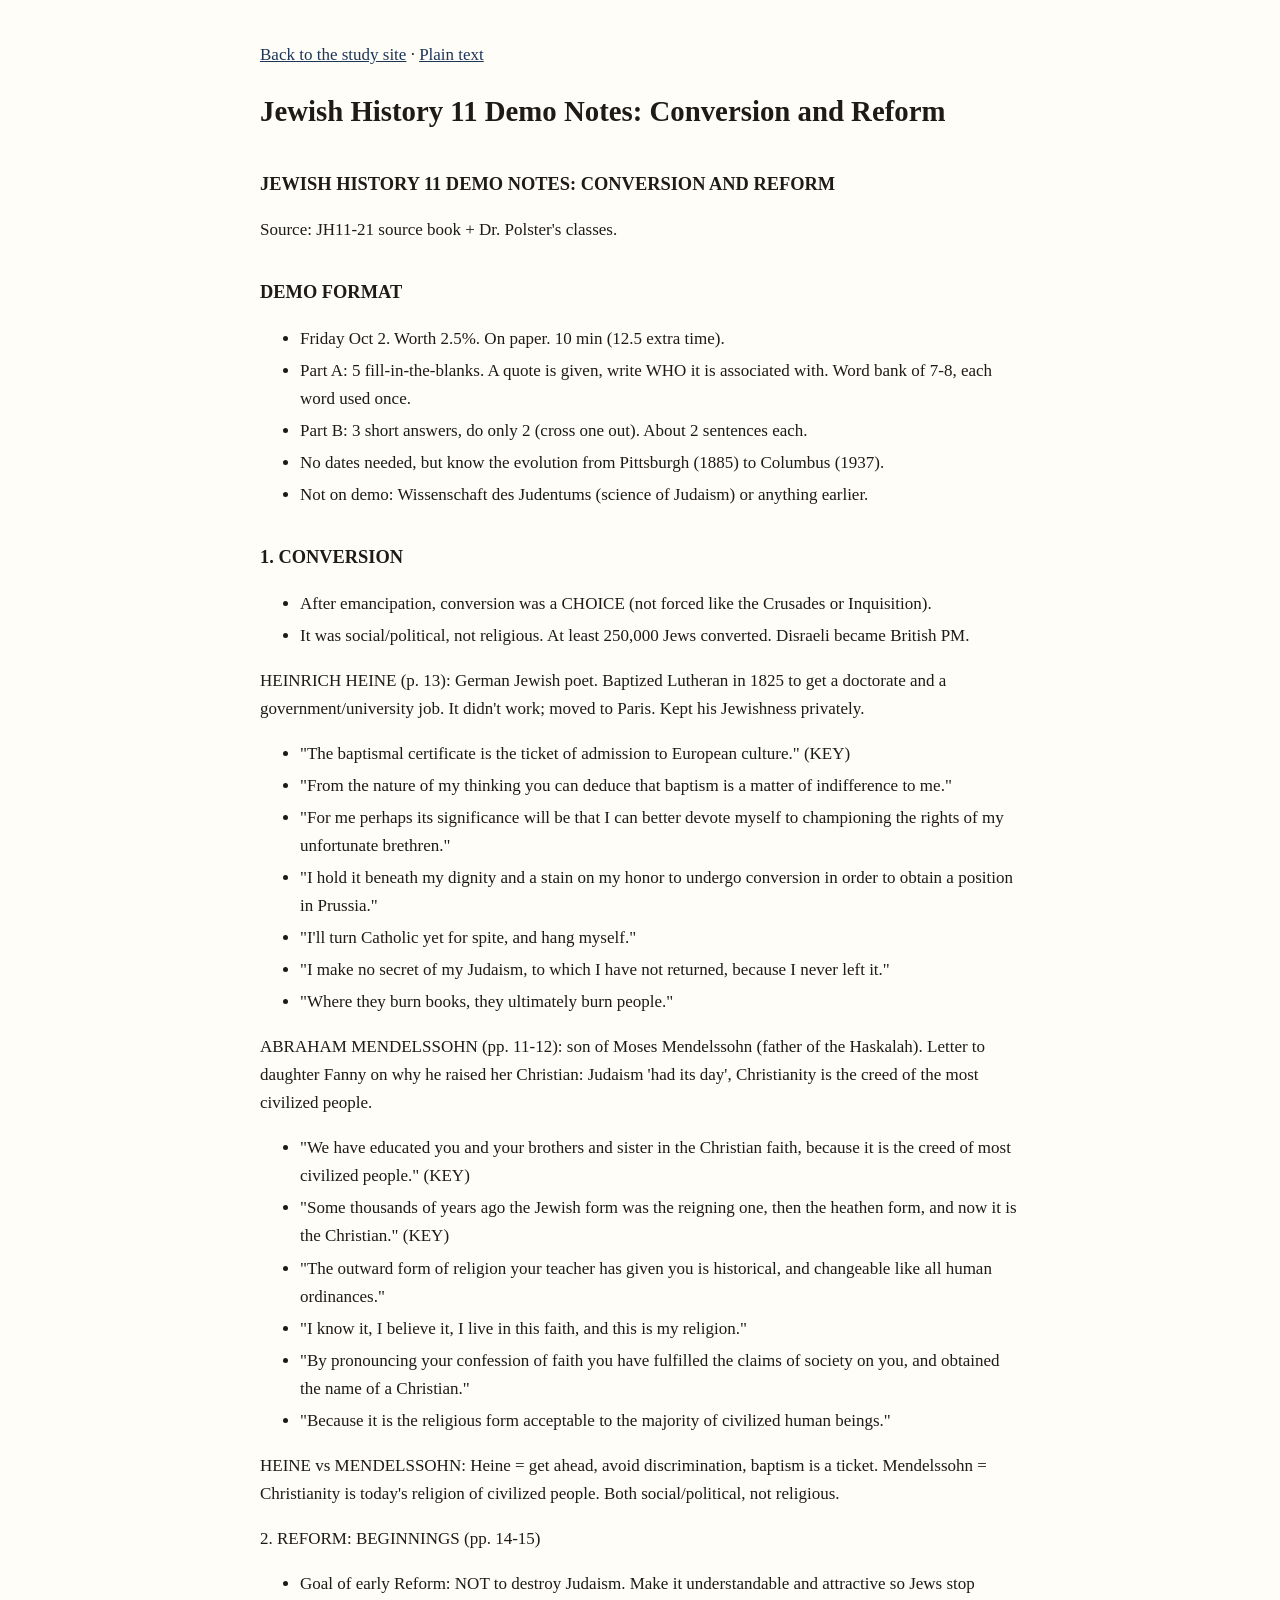
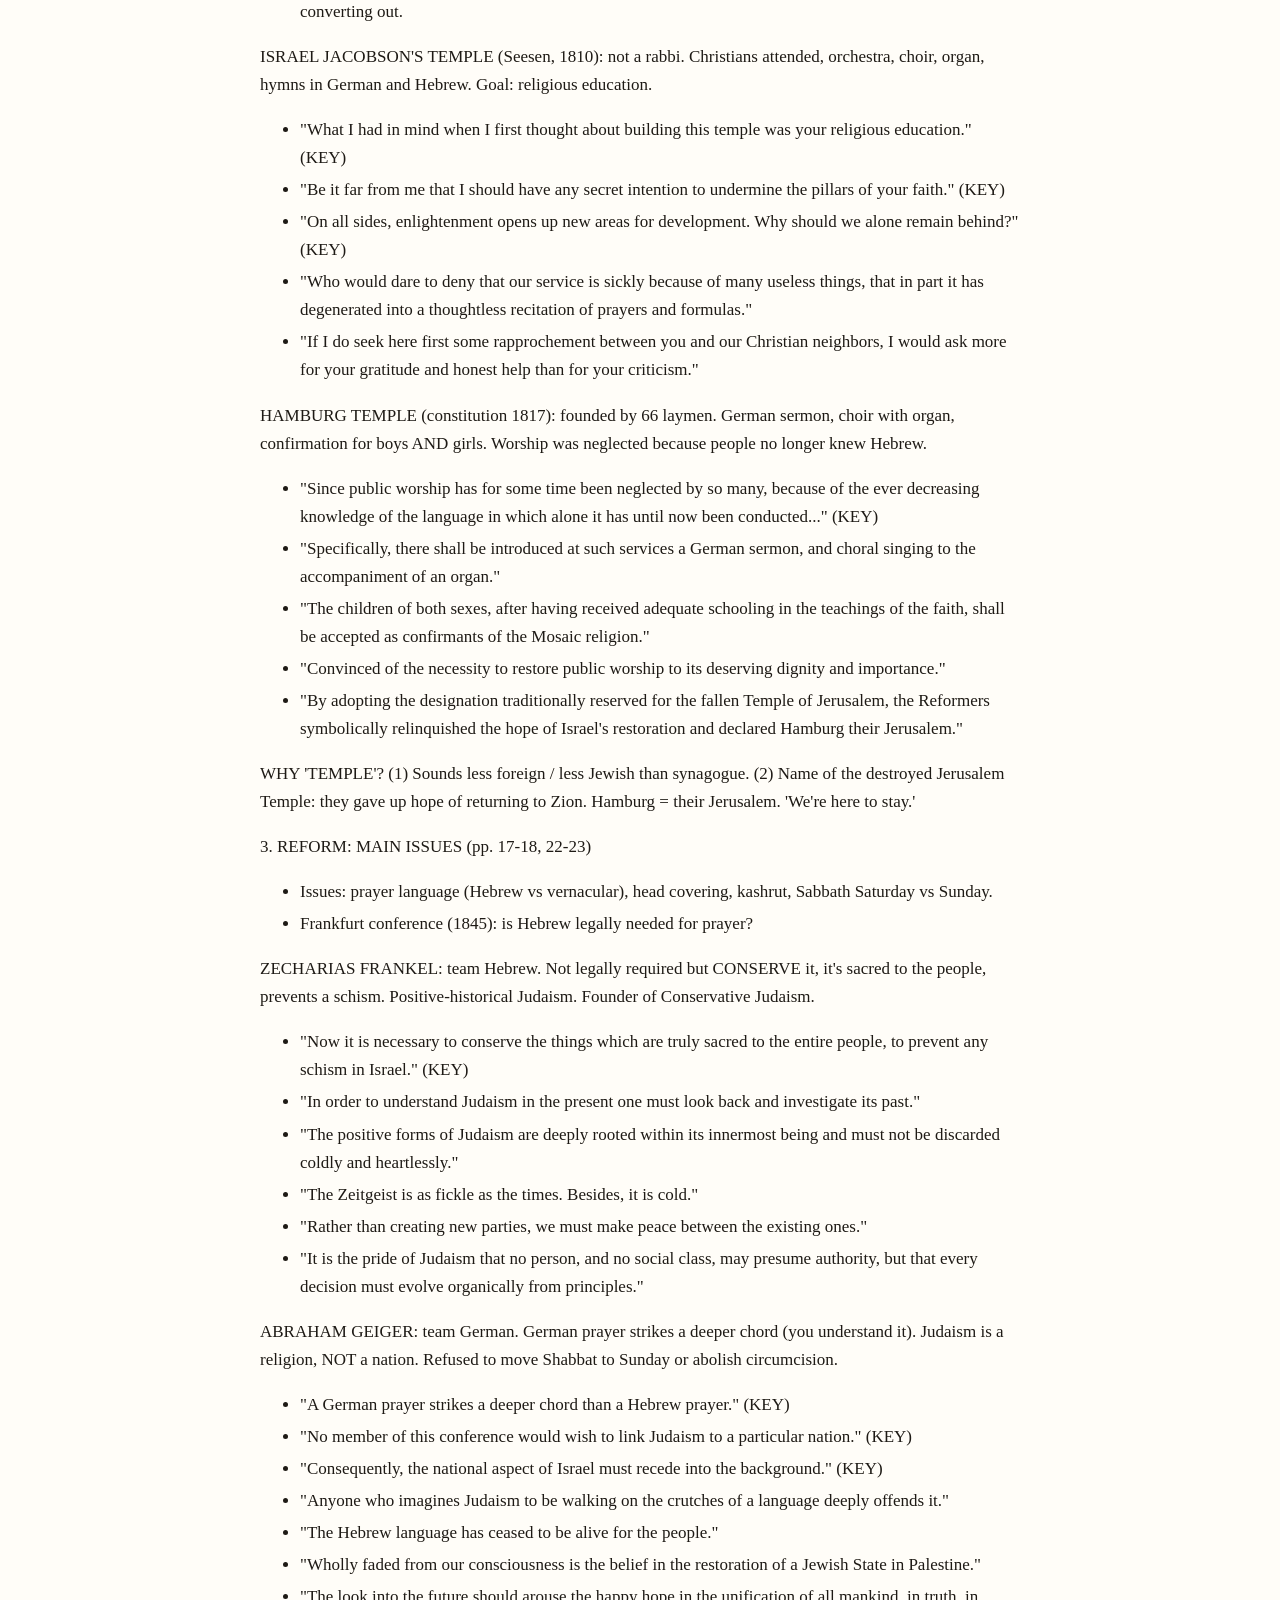
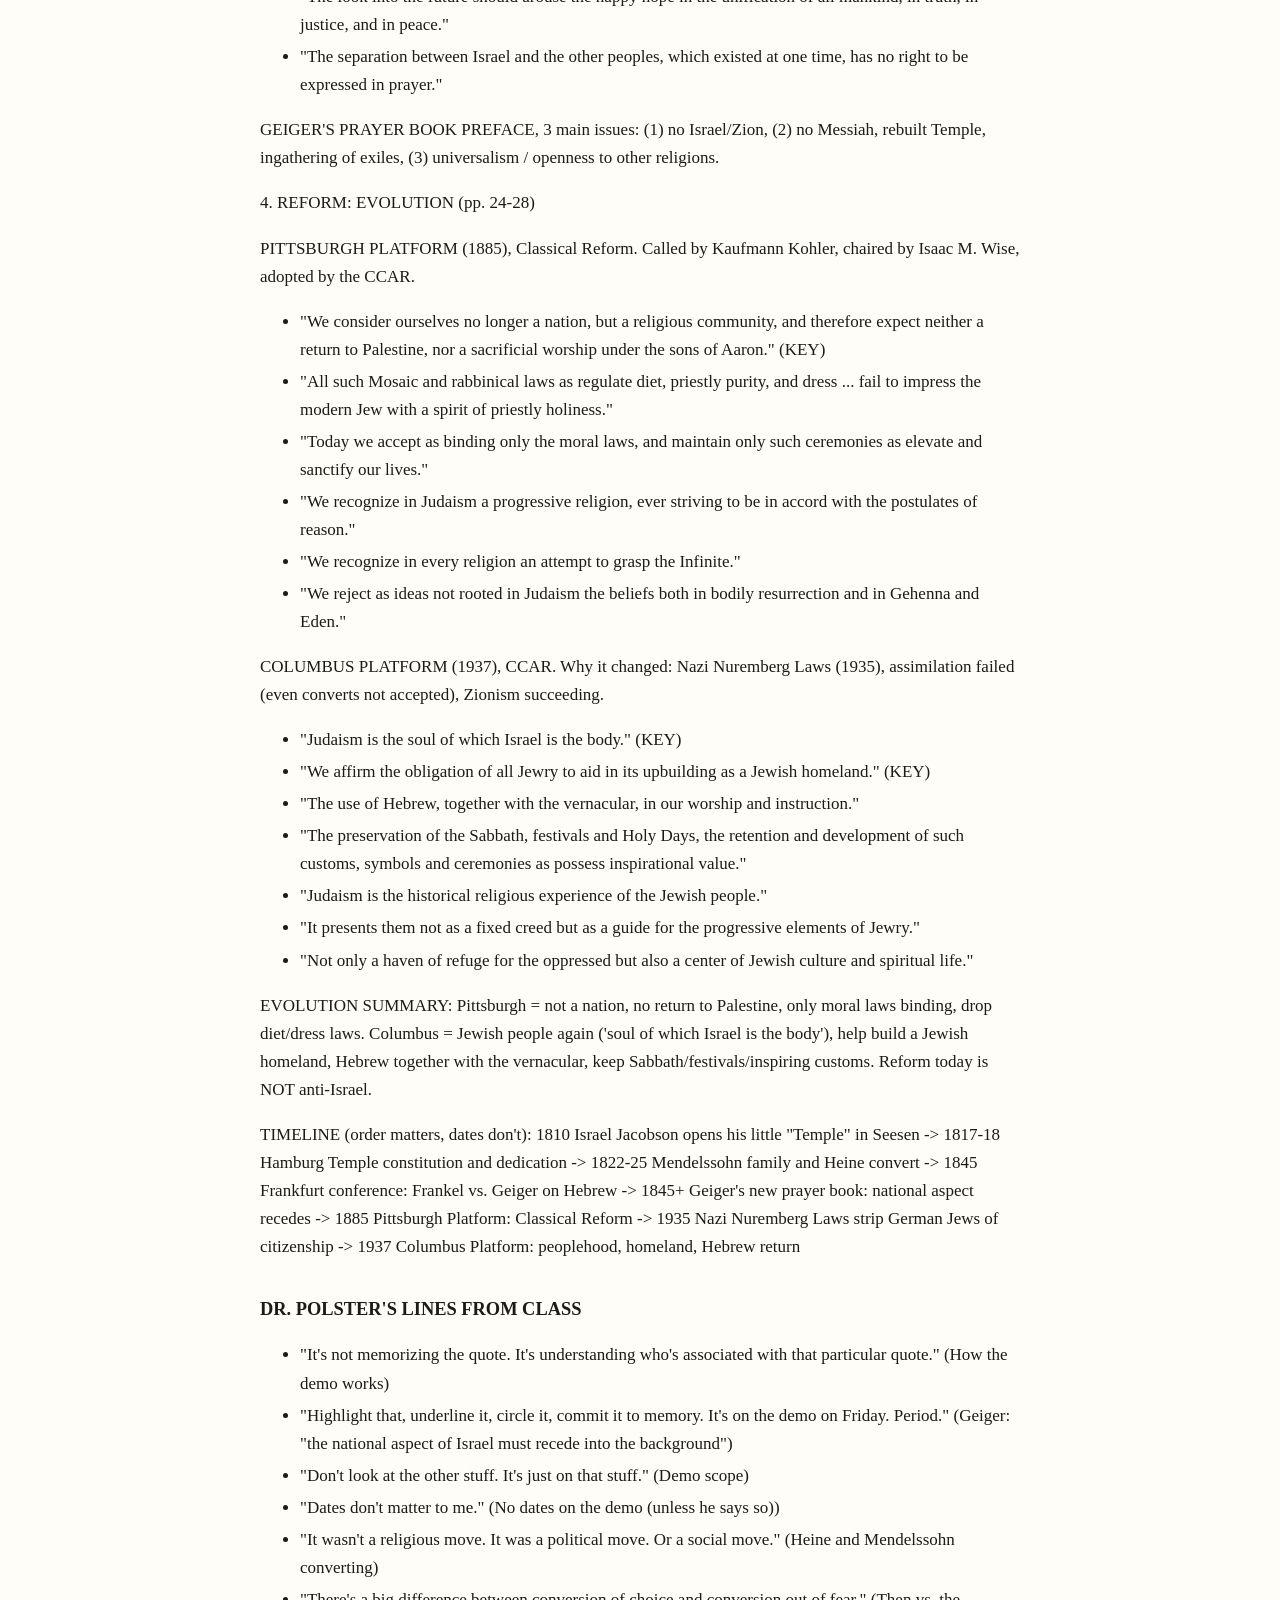
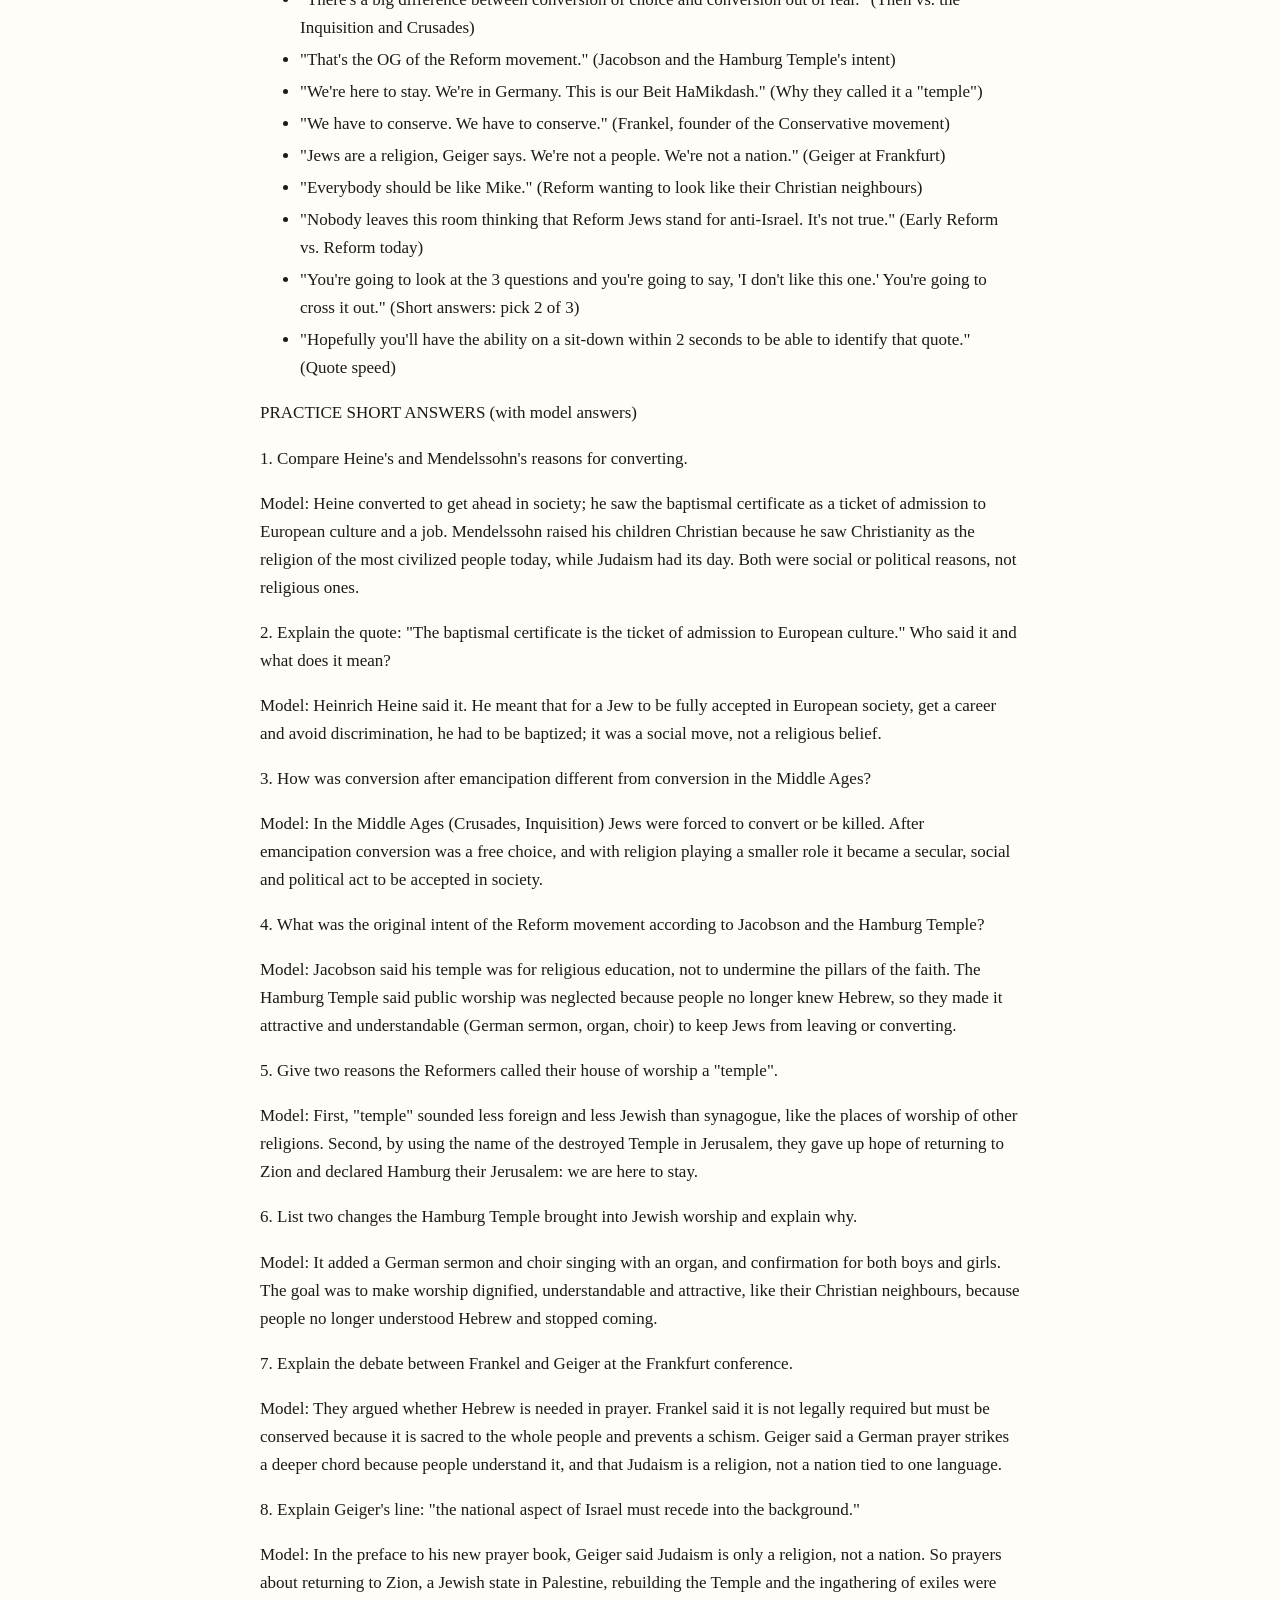
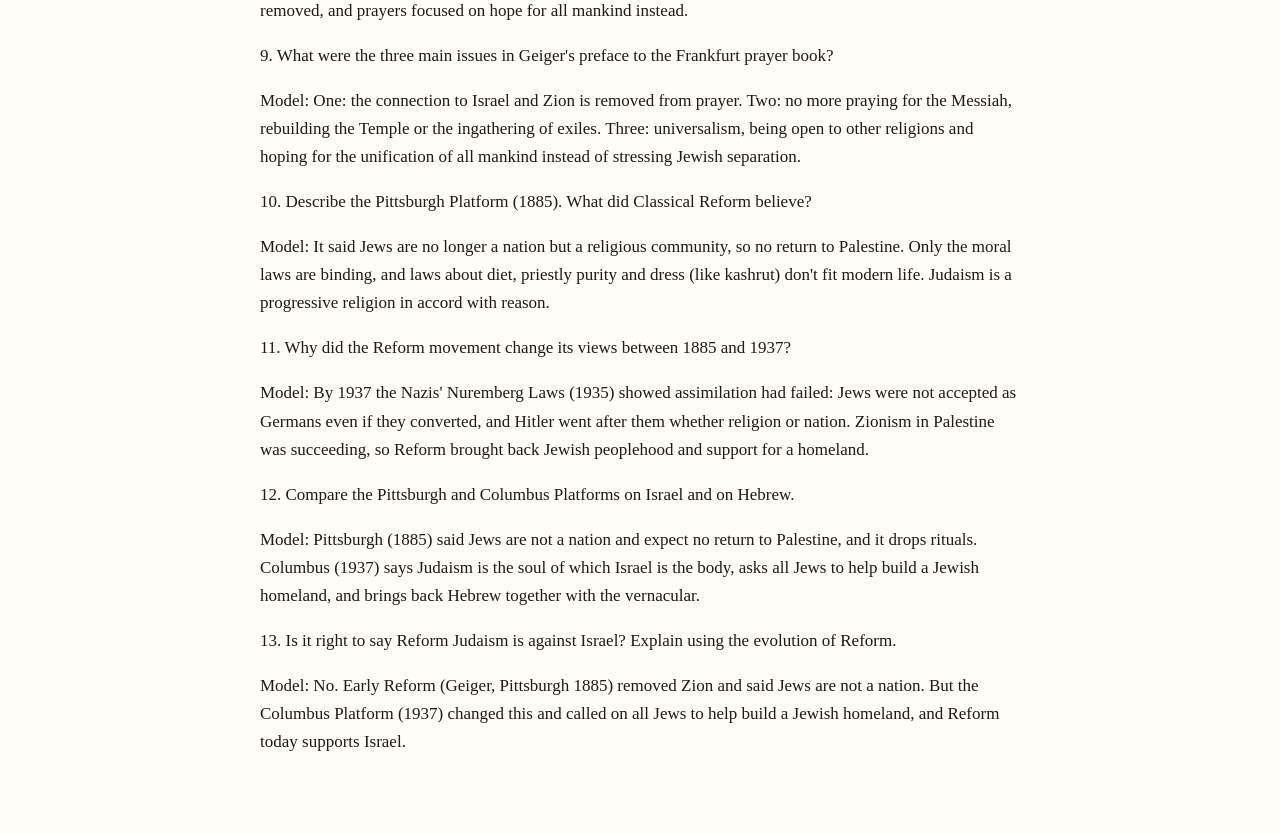
==== notes.html @ 07c0e03b "Crawlable notes: llms.txt, llms-full.txt, notes.html, sitemap, JSON-LD" ====
<!doctype html>
<html lang="en"><head><meta charset="utf-8"><meta name="viewport" content="width=device-width, initial-scale=1">
<title>Jewish History 11 Demo Notes: Conversion and Reform</title>
<meta name="description" content="Complete notes for the Grade 11 Jewish History demo: Heine, Mendelssohn, Jacobson, Hamburg Temple, Frankel, Geiger, Pittsburgh Platform (1885), Columbus Platform (1937).">
<link rel="canonical" href="https://jumpsy.github.io/jh-demo-study/notes.html">
<script type="application/ld+json">{"@context":"https://schema.org","@type":"LearningResource","name":"Jewish History 11 Demo Notes: Conversion and Reform","description":"Complete notes for the Grade 11 Jewish History demo: Heine, Mendelssohn, Jacobson, Hamburg Temple, Frankel, Geiger, Pittsburgh Platform (1885), Columbus Platform (1937).","educationalLevel":"Grade 11","inLanguage":"en","url":"https://jumpsy.github.io/jh-demo-study/notes.html","about":[{"@type":"Thing","name":"Heinrich Heine"},{"@type":"Thing","name":"Abraham Mendelssohn"},{"@type":"Thing","name":"Israel Jacobson"},{"@type":"Thing","name":"Hamburg Temple"},{"@type":"Thing","name":"Zecharias Frankel"},{"@type":"Thing","name":"Abraham Geiger"},{"@type":"Thing","name":"Pittsburgh Platform"},{"@type":"Thing","name":"Columbus Platform"},{"@type":"Thing","name":"Reform Judaism"},{"@type":"Thing","name":"Jewish conversion after emancipation"}]}</script>
<style>body{max-width:760px;margin:0 auto;padding:24px 16px 60px;font:17px/1.65 Georgia,serif;color:#1e1a15;background:#fffdf8}h1{font-size:1.8rem}h2{font-size:1.15rem;margin-top:1.8em}li{margin-bottom:4px}a{color:#1d3557}</style>
</head><body>
<p><a href="https://jumpsy.github.io/jh-demo-study/">Back to the study site</a> · <a href="https://jumpsy.github.io/jh-demo-study/llms-full.txt">Plain text</a></p>
<h1>Jewish History 11 Demo Notes: Conversion and Reform</h1>
<main>
<h2>JEWISH HISTORY 11 DEMO NOTES: CONVERSION AND REFORM</h2>
<p>Source: JH11-21 source book + Dr. Polster's classes.</p>

<h2>DEMO FORMAT</h2>
<ul>
<li>Friday Oct 2. Worth 2.5%. On paper. 10 min (12.5 extra time).</li>
<li>Part A: 5 fill-in-the-blanks. A quote is given, write WHO it is associated with. Word bank of 7-8, each word used once.</li>
<li>Part B: 3 short answers, do only 2 (cross one out). About 2 sentences each.</li>
<li>No dates needed, but know the evolution from Pittsburgh (1885) to Columbus (1937).</li>
<li>Not on demo: Wissenschaft des Judentums (science of Judaism) or anything earlier.</li>
</ul>

<h2>1. CONVERSION</h2>
<ul>
<li>After emancipation, conversion was a CHOICE (not forced like the Crusades or Inquisition).</li>
<li>It was social/political, not religious. At least 250,000 Jews converted. Disraeli became British PM.</li>
</ul>

<p>HEINRICH HEINE (p. 13): German Jewish poet. Baptized Lutheran in 1825 to get a doctorate and a government/university job. It didn't work; moved to Paris. Kept his Jewishness privately.</p>
<ul>
<li>"The baptismal certificate is the ticket of admission to European culture." (KEY)</li>
<li>"From the nature of my thinking you can deduce that baptism is a matter of indifference to me."</li>
<li>"For me perhaps its significance will be that I can better devote myself to championing the rights of my unfortunate brethren."</li>
<li>"I hold it beneath my dignity and a stain on my honor to undergo conversion in order to obtain a position in Prussia."</li>
<li>"I'll turn Catholic yet for spite, and hang myself."</li>
<li>"I make no secret of my Judaism, to which I have not returned, because I never left it."</li>
<li>"Where they burn books, they ultimately burn people."</li>
</ul>

<p>ABRAHAM MENDELSSOHN (pp. 11-12): son of Moses Mendelssohn (father of the Haskalah). Letter to daughter Fanny on why he raised her Christian: Judaism 'had its day', Christianity is the creed of the most civilized people.</p>
<ul>
<li>"We have educated you and your brothers and sister in the Christian faith, because it is the creed of most civilized people." (KEY)</li>
<li>"Some thousands of years ago the Jewish form was the reigning one, then the heathen form, and now it is the Christian." (KEY)</li>
<li>"The outward form of religion your teacher has given you is historical, and changeable like all human ordinances."</li>
<li>"I know it, I believe it, I live in this faith, and this is my religion."</li>
<li>"By pronouncing your confession of faith you have fulfilled the claims of society on you, and obtained the name of a Christian."</li>
<li>"Because it is the religious form acceptable to the majority of civilized human beings."</li>
</ul>

<p>HEINE vs MENDELSSOHN: Heine = get ahead, avoid discrimination, baptism is a ticket. Mendelssohn = Christianity is today's religion of civilized people. Both social/political, not religious.</p>

<p>2. REFORM: BEGINNINGS (pp. 14-15)</p>
<ul>
<li>Goal of early Reform: NOT to destroy Judaism. Make it understandable and attractive so Jews stop converting out.</li>
</ul>
<p>ISRAEL JACOBSON'S TEMPLE (Seesen, 1810): not a rabbi. Christians attended, orchestra, choir, organ, hymns in German and Hebrew. Goal: religious education.</p>
<ul>
<li>"What I had in mind when I first thought about building this temple was your religious education." (KEY)</li>
<li>"Be it far from me that I should have any secret intention to undermine the pillars of your faith." (KEY)</li>
<li>"On all sides, enlightenment opens up new areas for development. Why should we alone remain behind?" (KEY)</li>
<li>"Who would dare to deny that our service is sickly because of many useless things, that in part it has degenerated into a thoughtless recitation of prayers and formulas."</li>
<li>"If I do seek here first some rapprochement between you and our Christian neighbors, I would ask more for your gratitude and honest help than for your criticism."</li>
</ul>
<p>HAMBURG TEMPLE (constitution 1817): founded by 66 laymen. German sermon, choir with organ, confirmation for boys AND girls. Worship was neglected because people no longer knew Hebrew.</p>
<ul>
<li>"Since public worship has for some time been neglected by so many, because of the ever decreasing knowledge of the language in which alone it has until now been conducted..." (KEY)</li>
<li>"Specifically, there shall be introduced at such services a German sermon, and choral singing to the accompaniment of an organ."</li>
<li>"The children of both sexes, after having received adequate schooling in the teachings of the faith, shall be accepted as confirmants of the Mosaic religion."</li>
<li>"Convinced of the necessity to restore public worship to its deserving dignity and importance."</li>
<li>"By adopting the designation traditionally reserved for the fallen Temple of Jerusalem, the Reformers symbolically relinquished the hope of Israel's restoration and declared Hamburg their Jerusalem."</li>
</ul>
<p>WHY 'TEMPLE'? (1) Sounds less foreign / less Jewish than synagogue. (2) Name of the destroyed Jerusalem Temple: they gave up hope of returning to Zion. Hamburg = their Jerusalem. 'We're here to stay.'</p>

<p>3. REFORM: MAIN ISSUES (pp. 17-18, 22-23)</p>
<ul>
<li>Issues: prayer language (Hebrew vs vernacular), head covering, kashrut, Sabbath Saturday vs Sunday.</li>
<li>Frankfurt conference (1845): is Hebrew legally needed for prayer?</li>
</ul>
<p>ZECHARIAS FRANKEL: team Hebrew. Not legally required but CONSERVE it, it's sacred to the people, prevents a schism. Positive-historical Judaism. Founder of Conservative Judaism.</p>
<ul>
<li>"Now it is necessary to conserve the things which are truly sacred to the entire people, to prevent any schism in Israel." (KEY)</li>
<li>"In order to understand Judaism in the present one must look back and investigate its past."</li>
<li>"The positive forms of Judaism are deeply rooted within its innermost being and must not be discarded coldly and heartlessly."</li>
<li>"The Zeitgeist is as fickle as the times. Besides, it is cold."</li>
<li>"Rather than creating new parties, we must make peace between the existing ones."</li>
<li>"It is the pride of Judaism that no person, and no social class, may presume authority, but that every decision must evolve organically from principles."</li>
</ul>
<p>ABRAHAM GEIGER: team German. German prayer strikes a deeper chord (you understand it). Judaism is a religion, NOT a nation. Refused to move Shabbat to Sunday or abolish circumcision.</p>
<ul>
<li>"A German prayer strikes a deeper chord than a Hebrew prayer." (KEY)</li>
<li>"No member of this conference would wish to link Judaism to a particular nation." (KEY)</li>
<li>"Consequently, the national aspect of Israel must recede into the background." (KEY)</li>
<li>"Anyone who imagines Judaism to be walking on the crutches of a language deeply offends it."</li>
<li>"The Hebrew language has ceased to be alive for the people."</li>
<li>"Wholly faded from our consciousness is the belief in the restoration of a Jewish State in Palestine."</li>
<li>"The look into the future should arouse the happy hope in the unification of all mankind, in truth, in justice, and in peace."</li>
<li>"The separation between Israel and the other peoples, which existed at one time, has no right to be expressed in prayer."</li>
</ul>
<p>GEIGER'S PRAYER BOOK PREFACE, 3 main issues: (1) no Israel/Zion, (2) no Messiah, rebuilt Temple, ingathering of exiles, (3) universalism / openness to other religions.</p>

<p>4. REFORM: EVOLUTION (pp. 24-28)</p>
<p>PITTSBURGH PLATFORM (1885), Classical Reform. Called by Kaufmann Kohler, chaired by Isaac M. Wise, adopted by the CCAR.</p>
<ul>
<li>"We consider ourselves no longer a nation, but a religious community, and therefore expect neither a return to Palestine, nor a sacrificial worship under the sons of Aaron." (KEY)</li>
<li>"All such Mosaic and rabbinical laws as regulate diet, priestly purity, and dress ... fail to impress the modern Jew with a spirit of priestly holiness."</li>
<li>"Today we accept as binding only the moral laws, and maintain only such ceremonies as elevate and sanctify our lives."</li>
<li>"We recognize in Judaism a progressive religion, ever striving to be in accord with the postulates of reason."</li>
<li>"We recognize in every religion an attempt to grasp the Infinite."</li>
<li>"We reject as ideas not rooted in Judaism the beliefs both in bodily resurrection and in Gehenna and Eden."</li>
</ul>
<p>COLUMBUS PLATFORM (1937), CCAR. Why it changed: Nazi Nuremberg Laws (1935), assimilation failed (even converts not accepted), Zionism succeeding.</p>
<ul>
<li>"Judaism is the soul of which Israel is the body." (KEY)</li>
<li>"We affirm the obligation of all Jewry to aid in its upbuilding as a Jewish homeland." (KEY)</li>
<li>"The use of Hebrew, together with the vernacular, in our worship and instruction."</li>
<li>"The preservation of the Sabbath, festivals and Holy Days, the retention and development of such customs, symbols and ceremonies as possess inspirational value."</li>
<li>"Judaism is the historical religious experience of the Jewish people."</li>
<li>"It presents them not as a fixed creed but as a guide for the progressive elements of Jewry."</li>
<li>"Not only a haven of refuge for the oppressed but also a center of Jewish culture and spiritual life."</li>
</ul>
<p>EVOLUTION SUMMARY: Pittsburgh = not a nation, no return to Palestine, only moral laws binding, drop diet/dress laws. Columbus = Jewish people again ('soul of which Israel is the body'), help build a Jewish homeland, Hebrew together with the vernacular, keep Sabbath/festivals/inspiring customs. Reform today is NOT anti-Israel.</p>

<p>TIMELINE (order matters, dates don't): 1810 Israel Jacobson opens his little "Temple" in Seesen -&gt; 1817-18 Hamburg Temple constitution and dedication -&gt; 1822-25 Mendelssohn family and Heine convert -&gt; 1845 Frankfurt conference: Frankel vs. Geiger on Hebrew -&gt; 1845+ Geiger's new prayer book: national aspect recedes -&gt; 1885 Pittsburgh Platform: Classical Reform -&gt; 1935 Nazi Nuremberg Laws strip German Jews of citizenship -&gt; 1937 Columbus Platform: peoplehood, homeland, Hebrew return</p>

<h2>DR. POLSTER'S LINES FROM CLASS</h2>
<ul>
<li>"It's not memorizing the quote. It's understanding who's associated with that particular quote." (How the demo works)</li>
<li>"Highlight that, underline it, circle it, commit it to memory. It's on the demo on Friday. Period." (Geiger: "the national aspect of Israel must recede into the background")</li>
<li>"Don't look at the other stuff. It's just on that stuff." (Demo scope)</li>
<li>"Dates don't matter to me." (No dates on the demo (unless he says so))</li>
<li>"It wasn't a religious move. It was a political move. Or a social move." (Heine and Mendelssohn converting)</li>
<li>"There's a big difference between conversion of choice and conversion out of fear." (Then vs. the Inquisition and Crusades)</li>
<li>"That's the OG of the Reform movement." (Jacobson and the Hamburg Temple's intent)</li>
<li>"We're here to stay. We're in Germany. This is our Beit HaMikdash." (Why they called it a "temple")</li>
<li>"We have to conserve. We have to conserve." (Frankel, founder of the Conservative movement)</li>
<li>"Jews are a religion, Geiger says. We're not a people. We're not a nation." (Geiger at Frankfurt)</li>
<li>"Everybody should be like Mike." (Reform wanting to look like their Christian neighbours)</li>
<li>"Nobody leaves this room thinking that Reform Jews stand for anti-Israel. It's not true." (Early Reform vs. Reform today)</li>
<li>"You're going to look at the 3 questions and you're going to say, 'I don't like this one.' You're going to cross it out." (Short answers: pick 2 of 3)</li>
<li>"Hopefully you'll have the ability on a sit-down within 2 seconds to be able to identify that quote." (Quote speed)</li>
</ul>

<p>PRACTICE SHORT ANSWERS (with model answers)</p>
<p>1. Compare Heine's and Mendelssohn's reasons for converting.</p>
<p>   Model: Heine converted to get ahead in society; he saw the baptismal certificate as a ticket of admission to European culture and a job. Mendelssohn raised his children Christian because he saw Christianity as the religion of the most civilized people today, while Judaism had its day. Both were social or political reasons, not religious ones.</p>
<p>2. Explain the quote: "The baptismal certificate is the ticket of admission to European culture." Who said it and what does it mean?</p>
<p>   Model: Heinrich Heine said it. He meant that for a Jew to be fully accepted in European society, get a career and avoid discrimination, he had to be baptized; it was a social move, not a religious belief.</p>
<p>3. How was conversion after emancipation different from conversion in the Middle Ages?</p>
<p>   Model: In the Middle Ages (Crusades, Inquisition) Jews were forced to convert or be killed. After emancipation conversion was a free choice, and with religion playing a smaller role it became a secular, social and political act to be accepted in society.</p>
<p>4. What was the original intent of the Reform movement according to Jacobson and the Hamburg Temple?</p>
<p>   Model: Jacobson said his temple was for religious education, not to undermine the pillars of the faith. The Hamburg Temple said public worship was neglected because people no longer knew Hebrew, so they made it attractive and understandable (German sermon, organ, choir) to keep Jews from leaving or converting.</p>
<p>5. Give two reasons the Reformers called their house of worship a "temple".</p>
<p>   Model: First, "temple" sounded less foreign and less Jewish than synagogue, like the places of worship of other religions. Second, by using the name of the destroyed Temple in Jerusalem, they gave up hope of returning to Zion and declared Hamburg their Jerusalem: we are here to stay.</p>
<p>6. List two changes the Hamburg Temple brought into Jewish worship and explain why.</p>
<p>   Model: It added a German sermon and choir singing with an organ, and confirmation for both boys and girls. The goal was to make worship dignified, understandable and attractive, like their Christian neighbours, because people no longer understood Hebrew and stopped coming.</p>
<p>7. Explain the debate between Frankel and Geiger at the Frankfurt conference.</p>
<p>   Model: They argued whether Hebrew is needed in prayer. Frankel said it is not legally required but must be conserved because it is sacred to the whole people and prevents a schism. Geiger said a German prayer strikes a deeper chord because people understand it, and that Judaism is a religion, not a nation tied to one language.</p>
<p>8. Explain Geiger's line: "the national aspect of Israel must recede into the background."</p>
<p>   Model: In the preface to his new prayer book, Geiger said Judaism is only a religion, not a nation. So prayers about returning to Zion, a Jewish state in Palestine, rebuilding the Temple and the ingathering of exiles were removed, and prayers focused on hope for all mankind instead.</p>
<p>9. What were the three main issues in Geiger's preface to the Frankfurt prayer book?</p>
<p>   Model: One: the connection to Israel and Zion is removed from prayer. Two: no more praying for the Messiah, rebuilding the Temple or the ingathering of exiles. Three: universalism, being open to other religions and hoping for the unification of all mankind instead of stressing Jewish separation.</p>
<p>10. Describe the Pittsburgh Platform (1885). What did Classical Reform believe?</p>
<p>   Model: It said Jews are no longer a nation but a religious community, so no return to Palestine. Only the moral laws are binding, and laws about diet, priestly purity and dress (like kashrut) don't fit modern life. Judaism is a progressive religion in accord with reason.</p>
<p>11. Why did the Reform movement change its views between 1885 and 1937?</p>
<p>   Model: By 1937 the Nazis' Nuremberg Laws (1935) showed assimilation had failed: Jews were not accepted as Germans even if they converted, and Hitler went after them whether religion or nation. Zionism in Palestine was succeeding, so Reform brought back Jewish peoplehood and support for a homeland.</p>
<p>12. Compare the Pittsburgh and Columbus Platforms on Israel and on Hebrew.</p>
<p>   Model: Pittsburgh (1885) said Jews are not a nation and expect no return to Palestine, and it drops rituals. Columbus (1937) says Judaism is the soul of which Israel is the body, asks all Jews to help build a Jewish homeland, and brings back Hebrew together with the vernacular.</p>
<p>13. Is it right to say Reform Judaism is against Israel? Explain using the evolution of Reform.</p>
<p>   Model: No. Early Reform (Geiger, Pittsburgh 1885) removed Zion and said Jews are not a nation. But the Columbus Platform (1937) changed this and called on all Jews to help build a Jewish homeland, and Reform today supports Israel.</p>
</main></body></html>
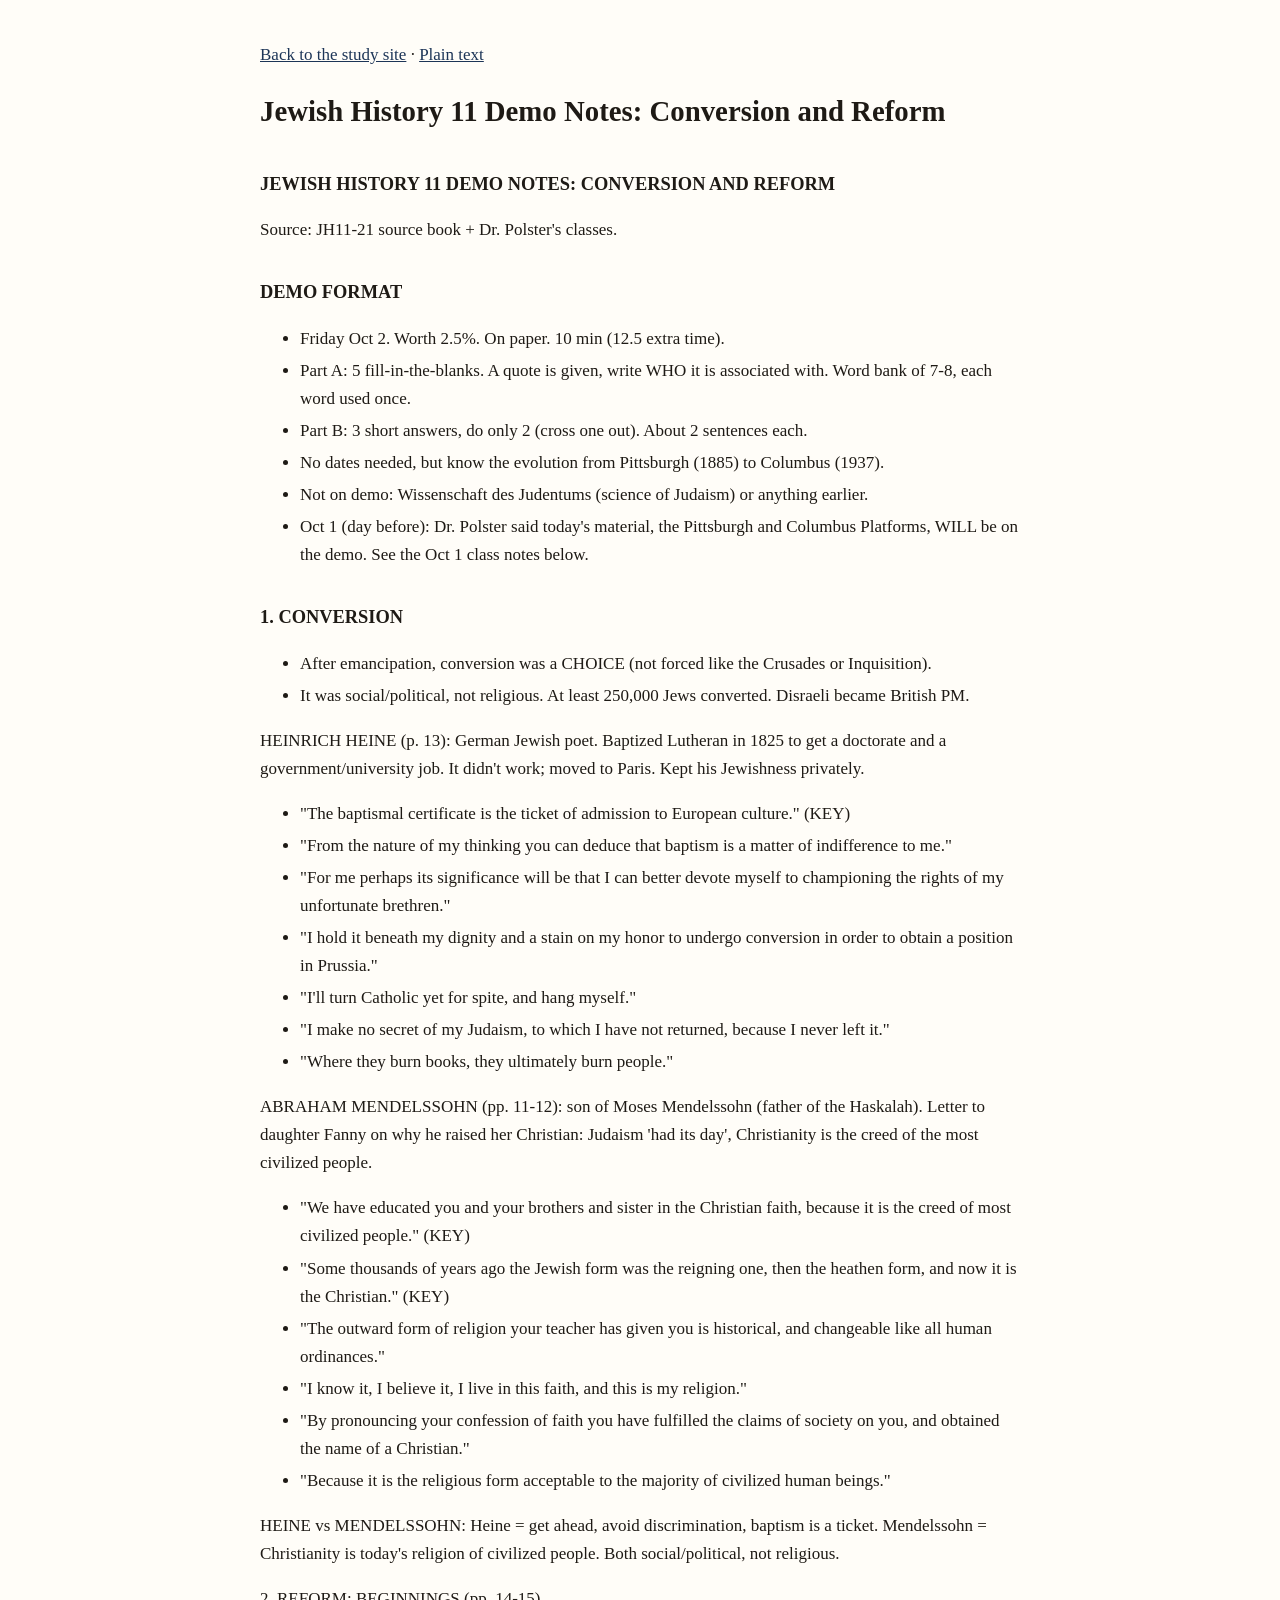
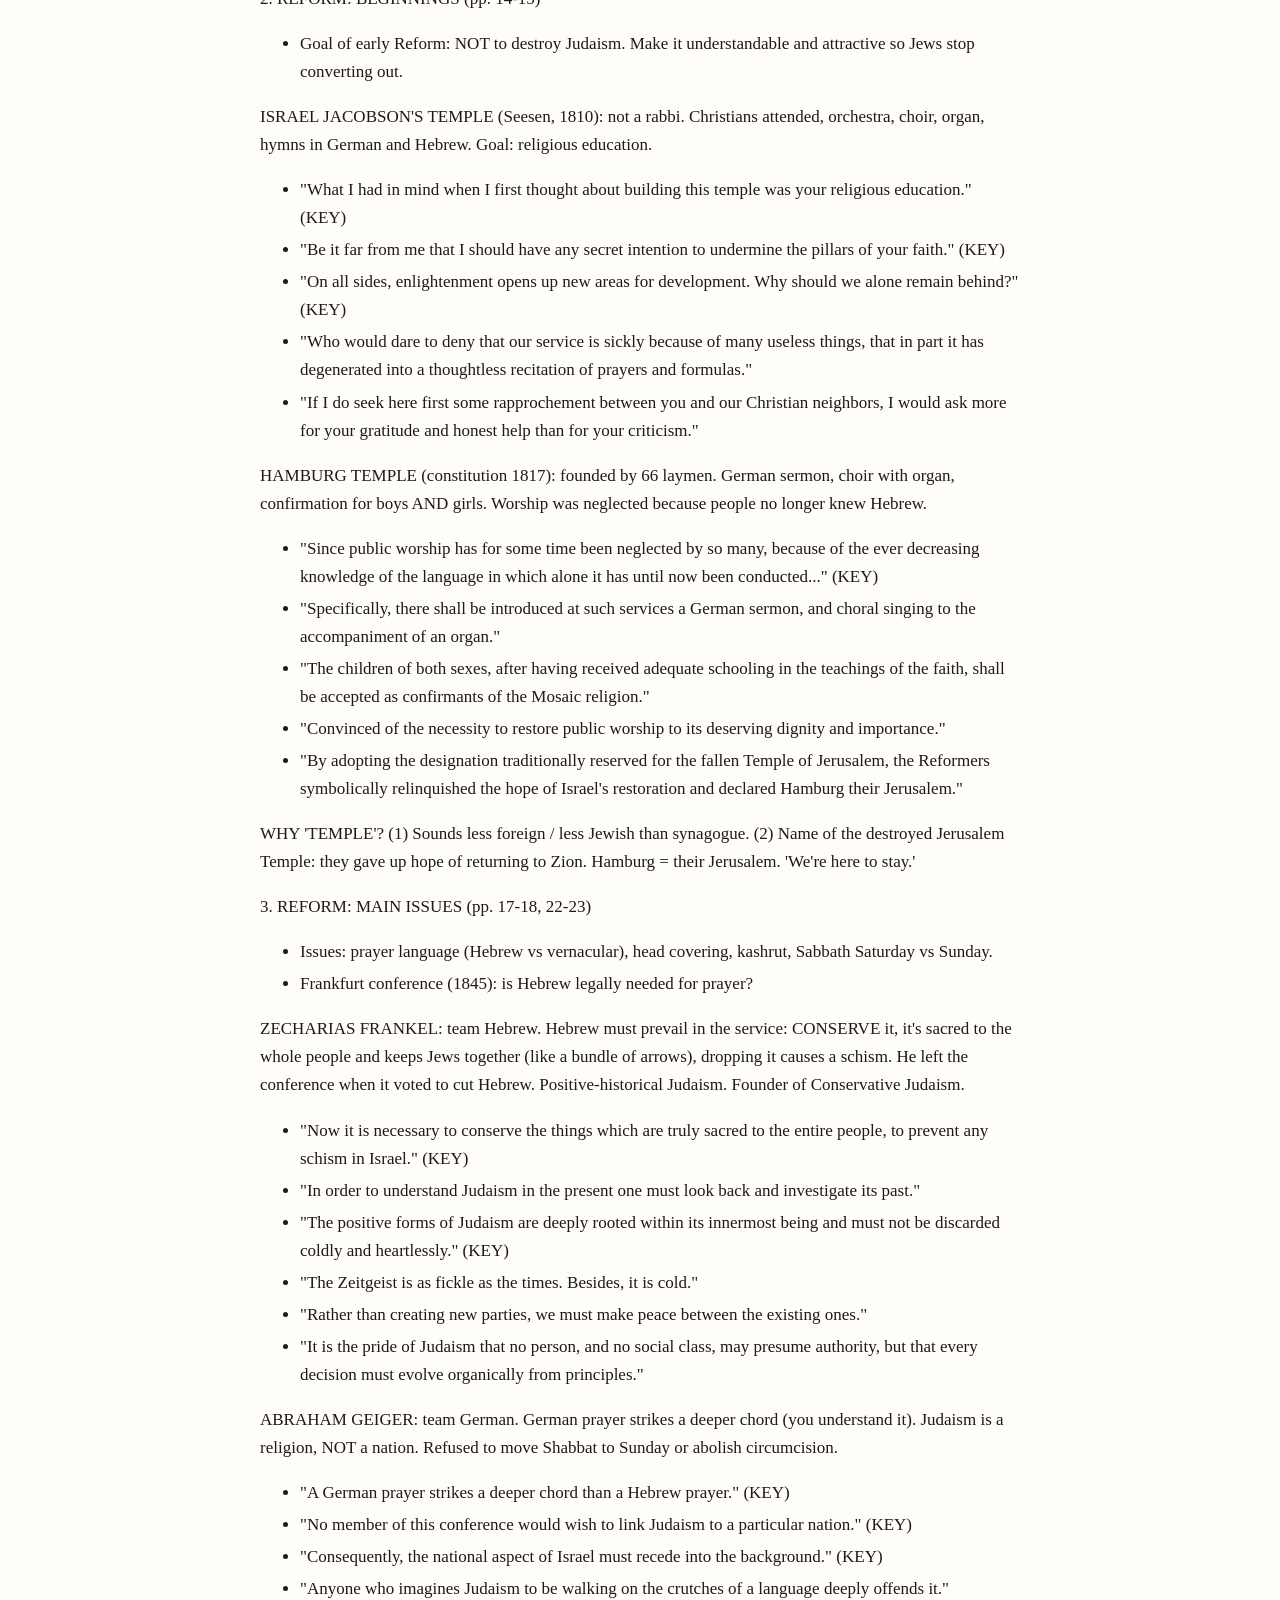
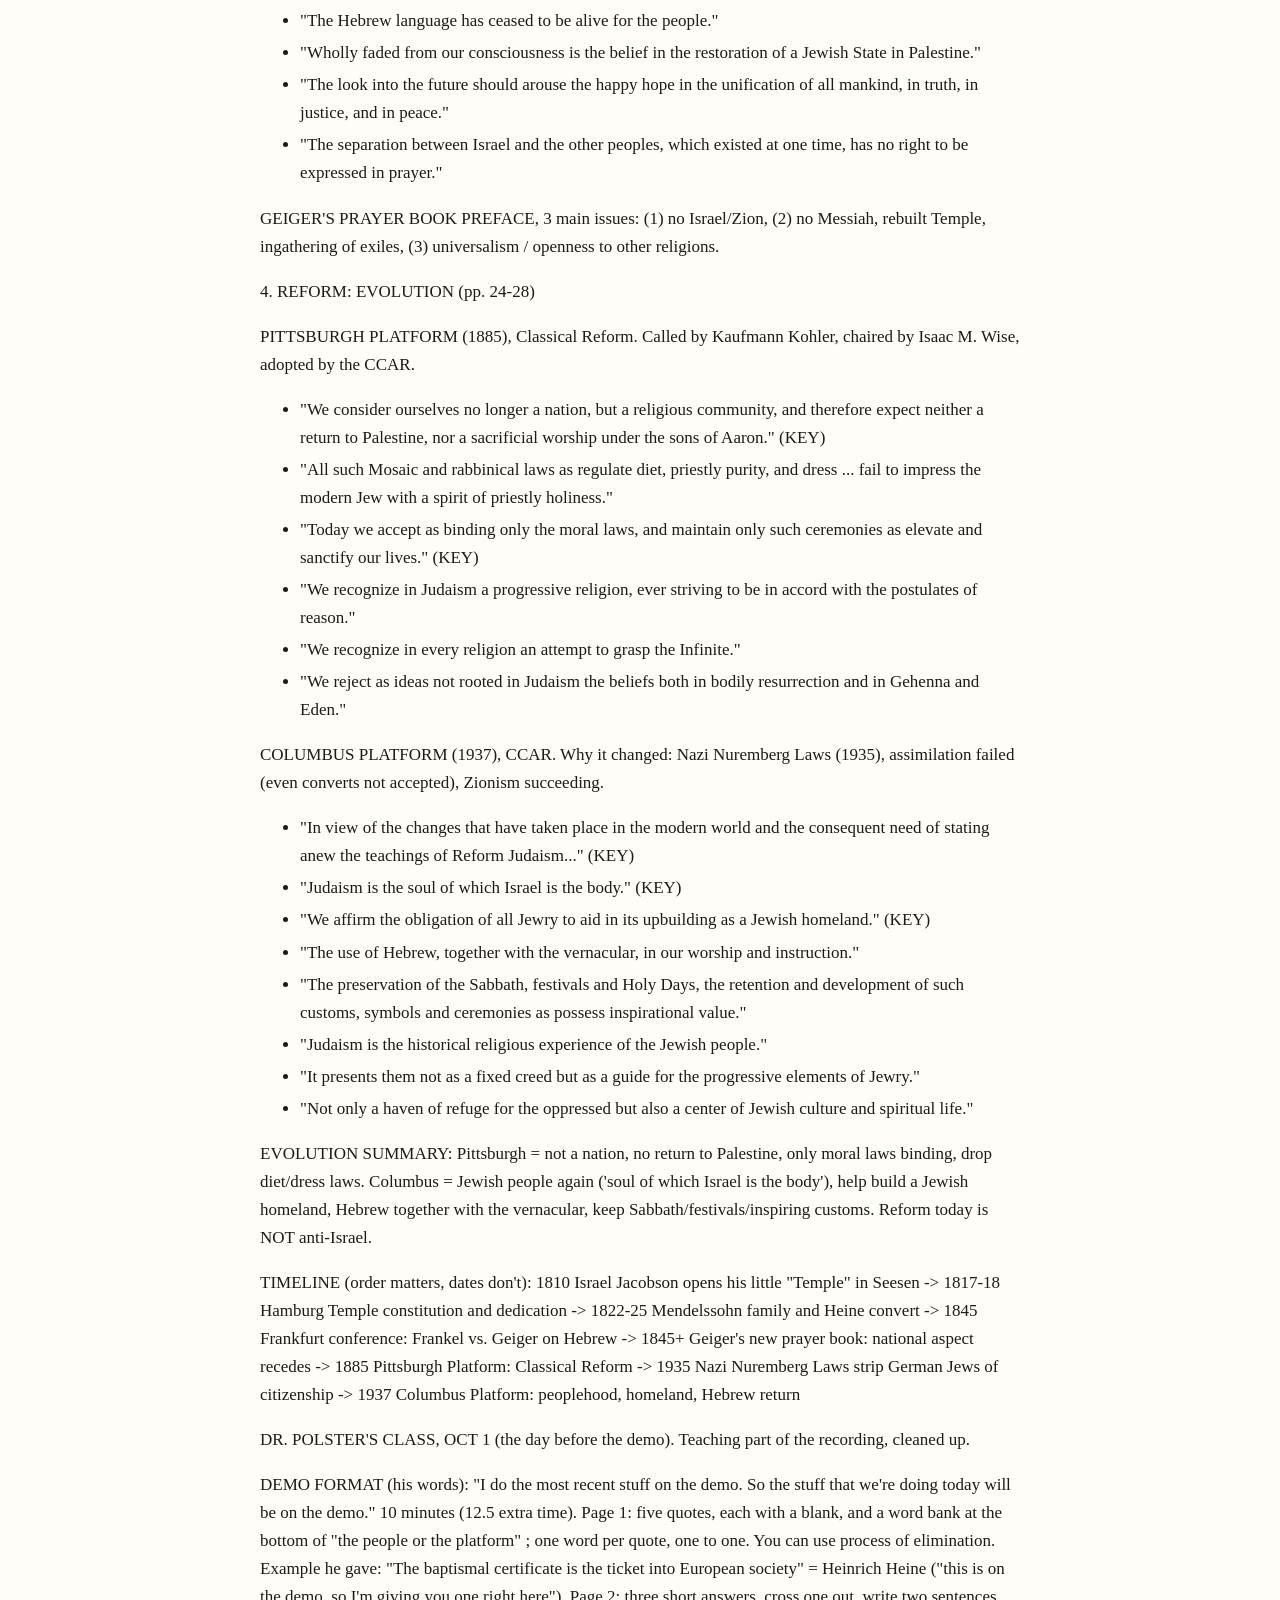
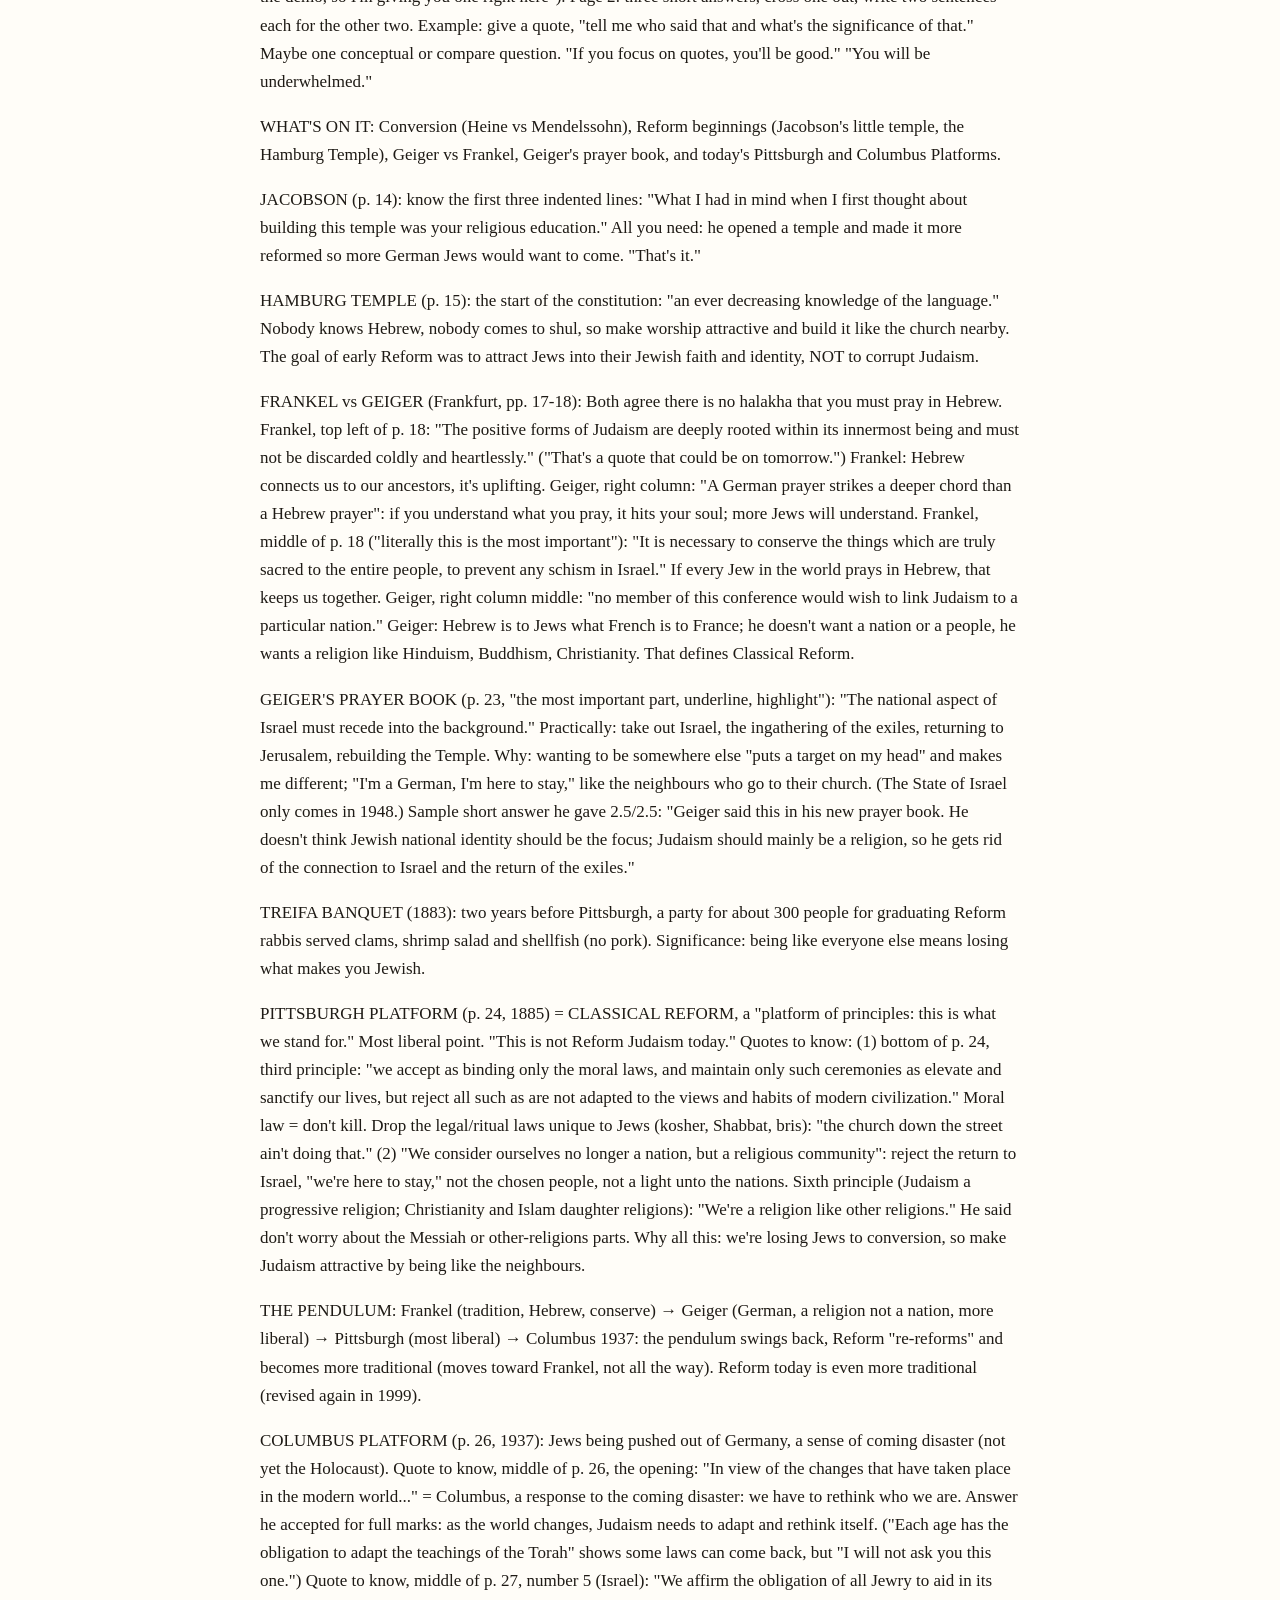
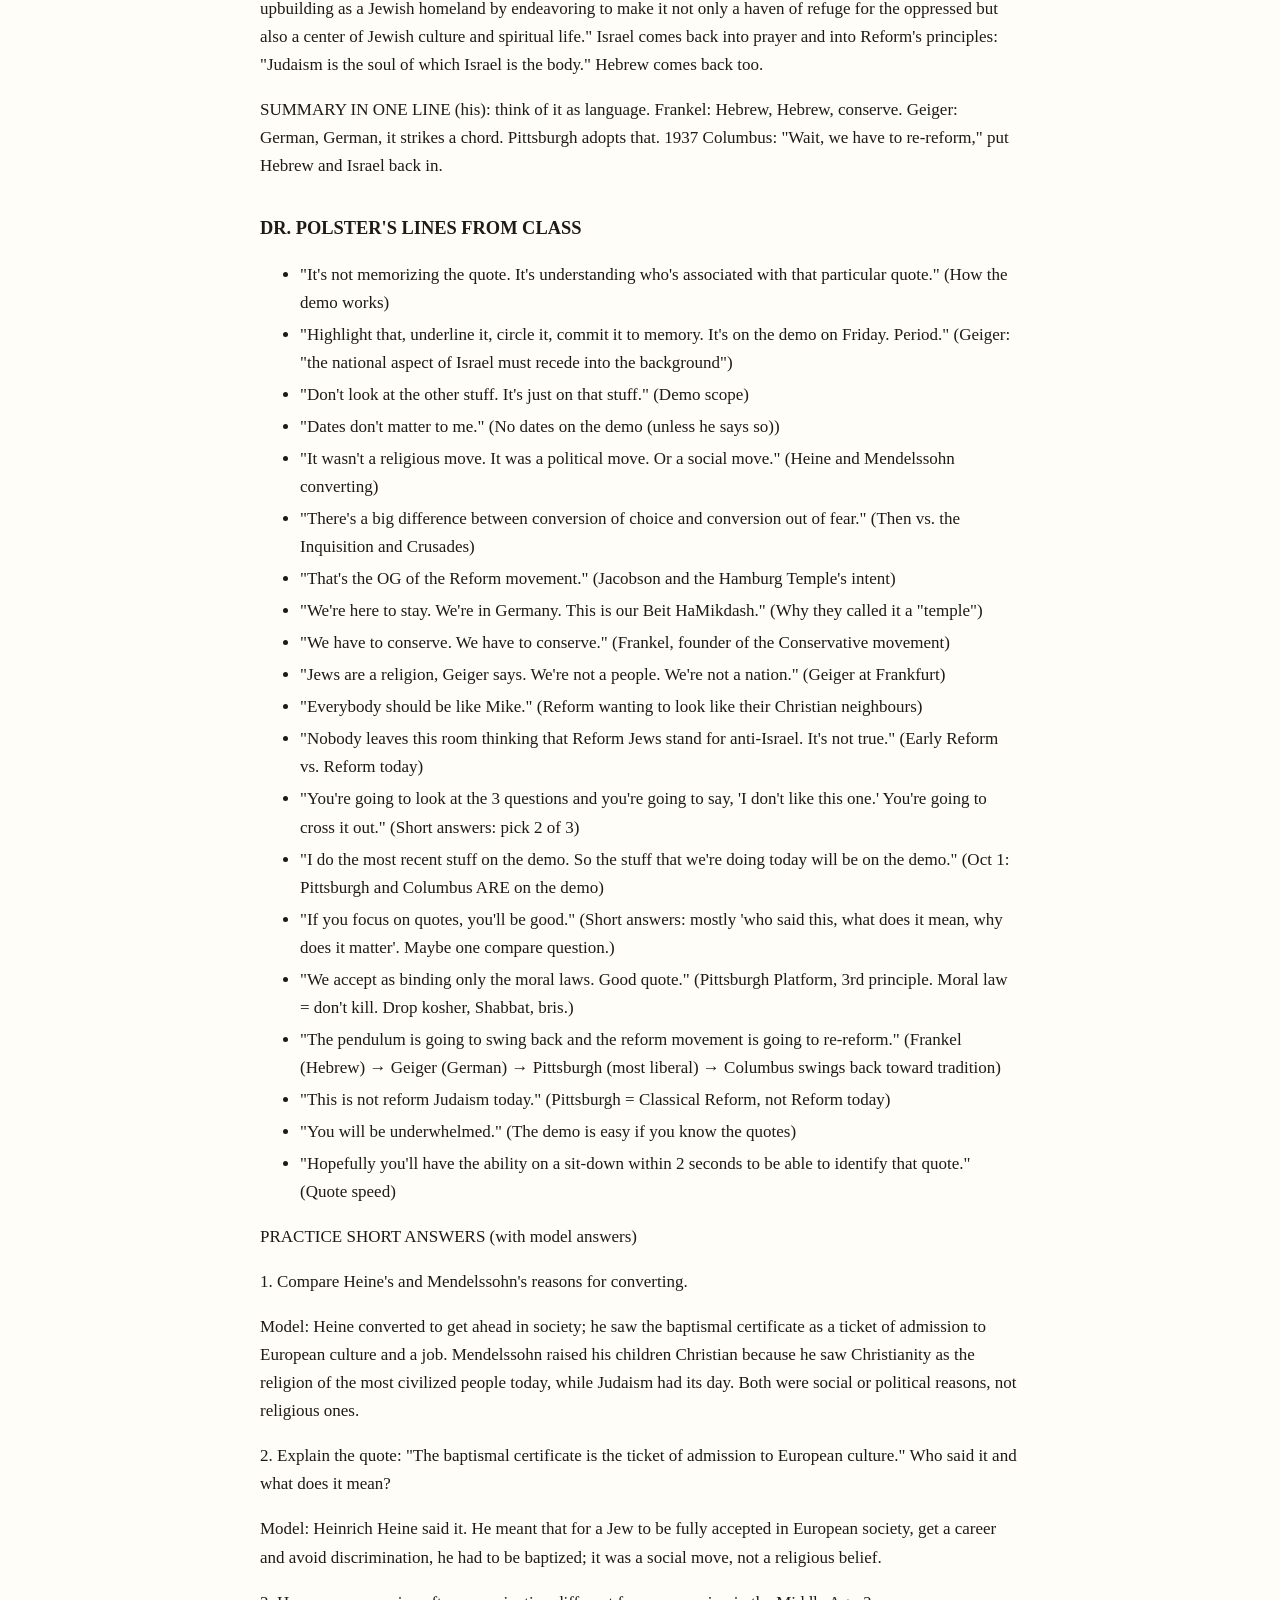
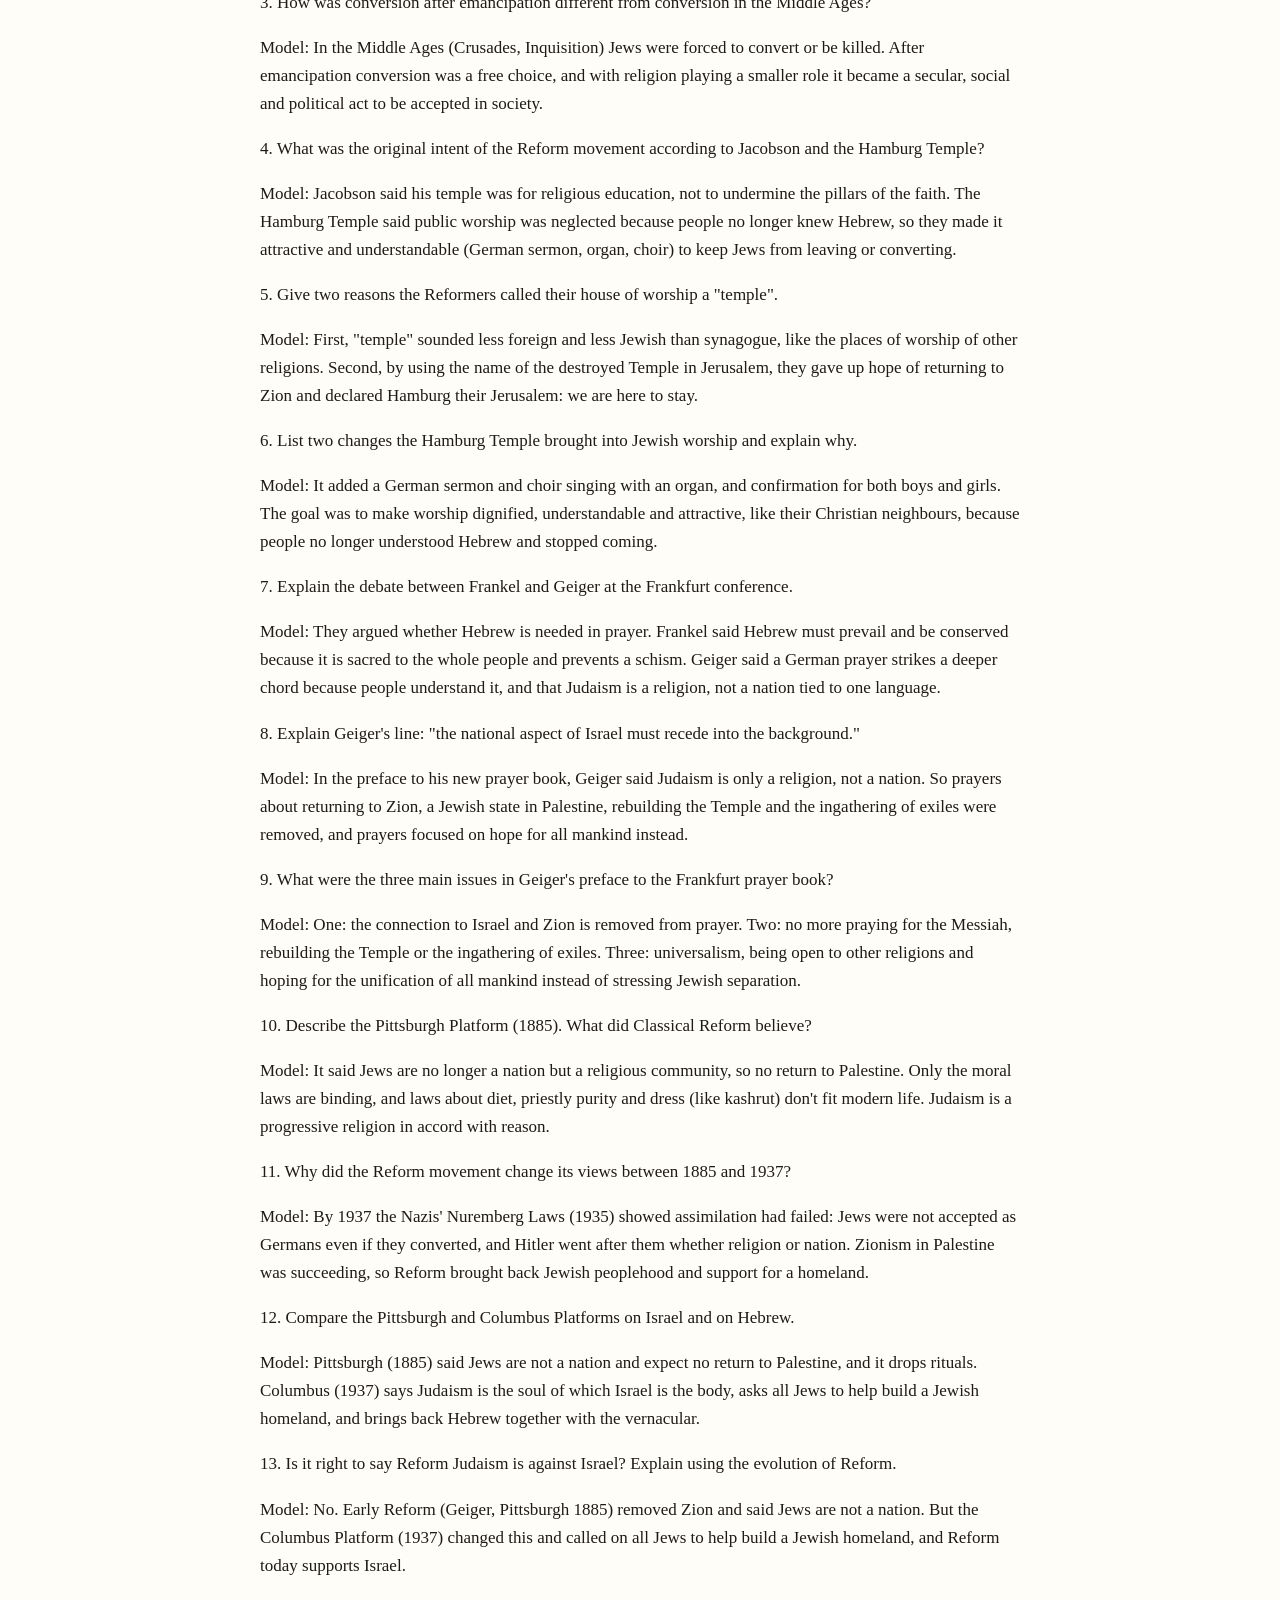
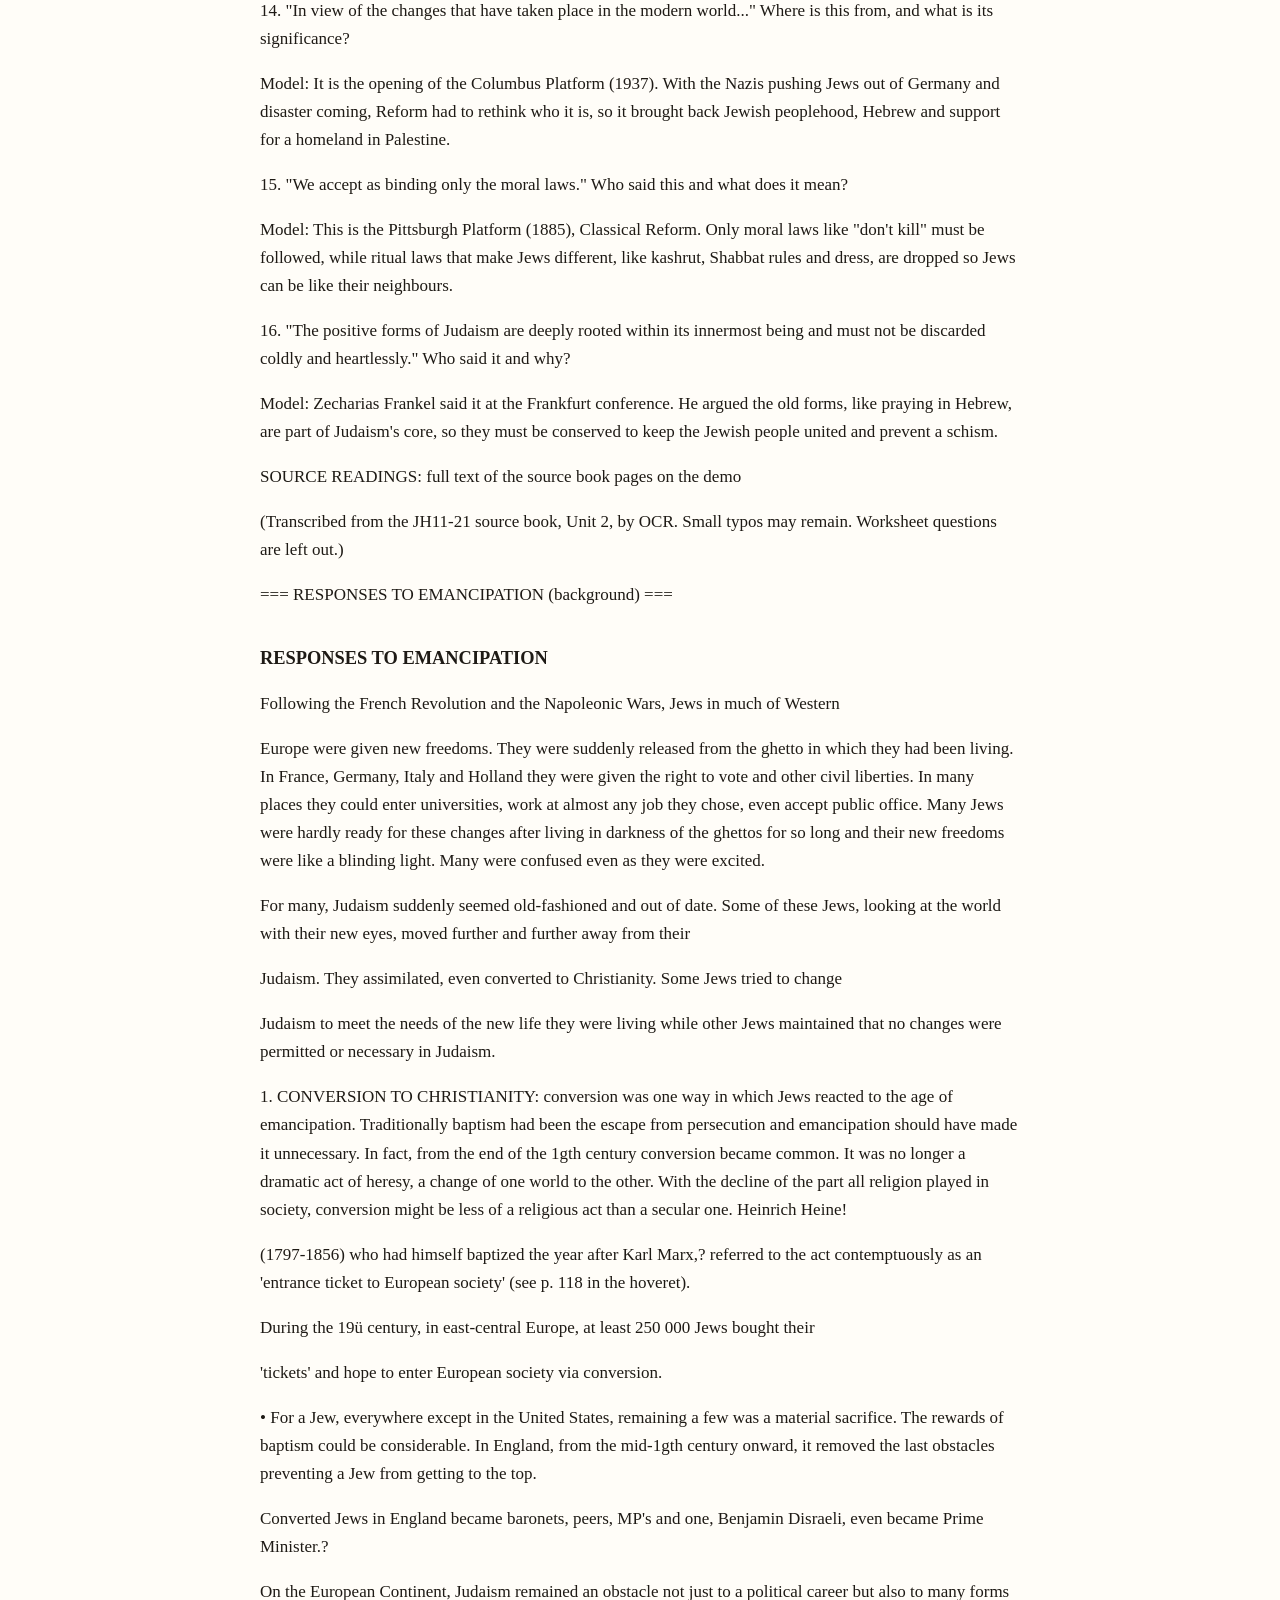
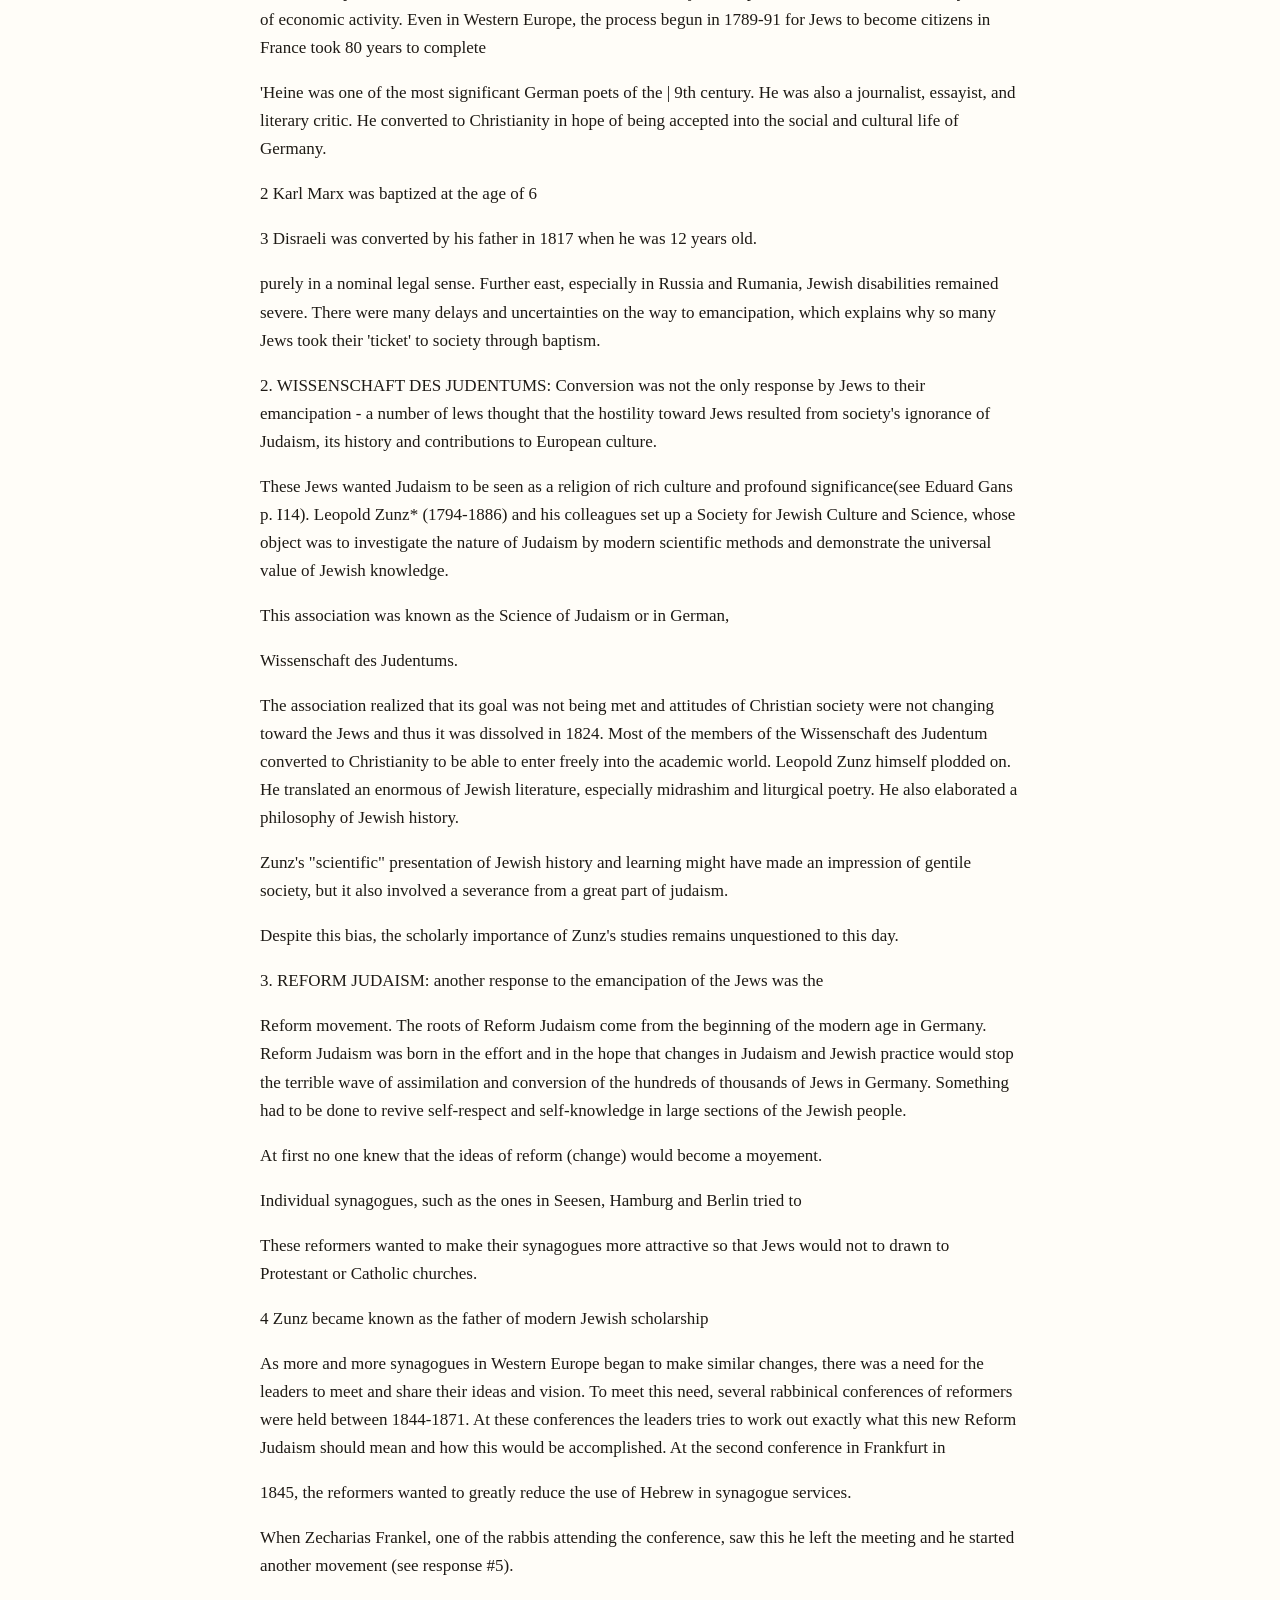
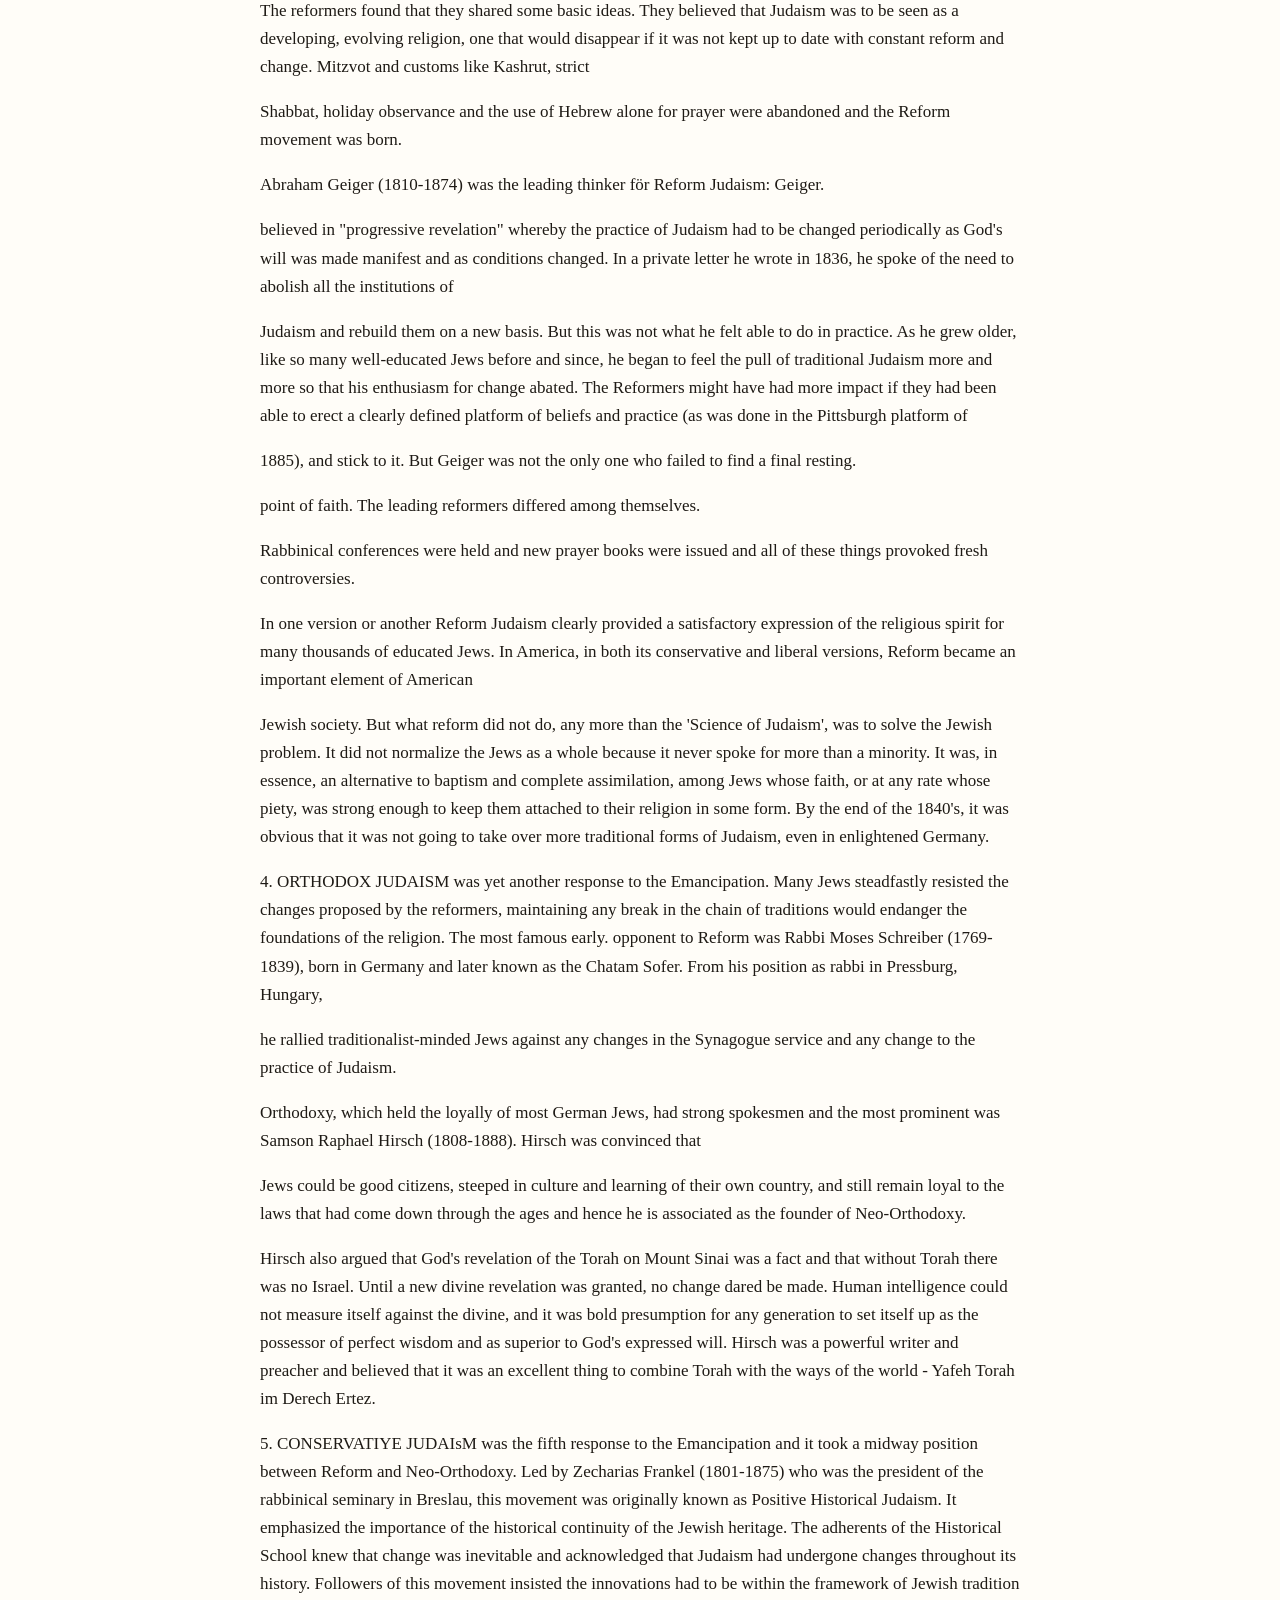
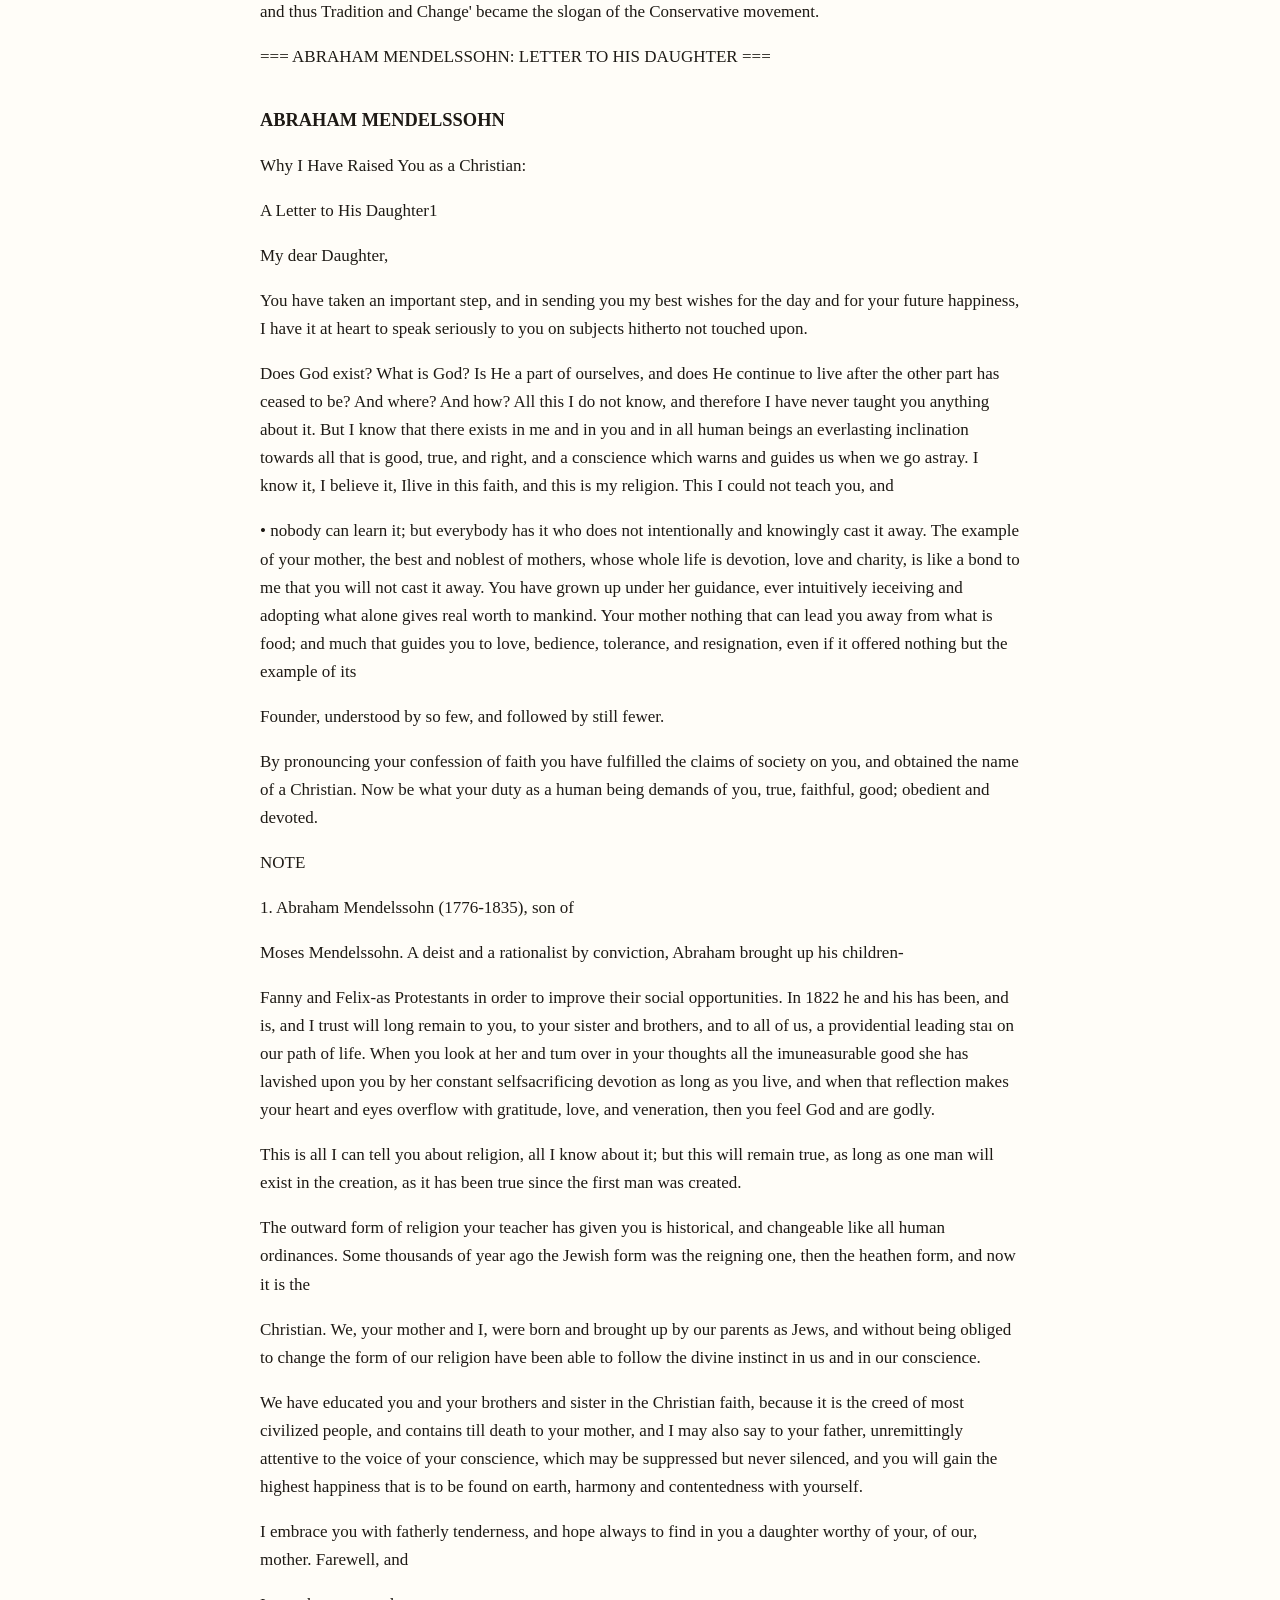
==== commit 32d12580: "Better, source-checked questions; Until 100 demo mode; Oct 1 class notes; full source readings in no" ====
--- a/notes.html
+++ b/notes.html
@@ -19,6 +19,7 @@
 <li>Part B: 3 short answers, do only 2 (cross one out). About 2 sentences each.</li>
 <li>No dates needed, but know the evolution from Pittsburgh (1885) to Columbus (1937).</li>
 <li>Not on demo: Wissenschaft des Judentums (science of Judaism) or anything earlier.</li>
+<li>Oct 1 (day before): Dr. Polster said today's material, the Pittsburgh and Columbus Platforms, WILL be on the demo. See the Oct 1 class notes below.</li>
 </ul>
 
 <h2>1. CONVERSION</h2>
@@ -77,11 +78,11 @@
 <li>Issues: prayer language (Hebrew vs vernacular), head covering, kashrut, Sabbath Saturday vs Sunday.</li>
 <li>Frankfurt conference (1845): is Hebrew legally needed for prayer?</li>
 </ul>
-<p>ZECHARIAS FRANKEL: team Hebrew. Not legally required but CONSERVE it, it's sacred to the people, prevents a schism. Positive-historical Judaism. Founder of Conservative Judaism.</p>
+<p>ZECHARIAS FRANKEL: team Hebrew. Hebrew must prevail in the service: CONSERVE it, it's sacred to the whole people and keeps Jews together (like a bundle of arrows), dropping it causes a schism. He left the conference when it voted to cut Hebrew. Positive-historical Judaism. Founder of Conservative Judaism.</p>
 <ul>
 <li>"Now it is necessary to conserve the things which are truly sacred to the entire people, to prevent any schism in Israel." (KEY)</li>
 <li>"In order to understand Judaism in the present one must look back and investigate its past."</li>
-<li>"The positive forms of Judaism are deeply rooted within its innermost being and must not be discarded coldly and heartlessly."</li>
+<li>"The positive forms of Judaism are deeply rooted within its innermost being and must not be discarded coldly and heartlessly." (KEY)</li>
 <li>"The Zeitgeist is as fickle as the times. Besides, it is cold."</li>
 <li>"Rather than creating new parties, we must make peace between the existing ones."</li>
 <li>"It is the pride of Judaism that no person, and no social class, may presume authority, but that every decision must evolve organically from principles."</li>
@@ -104,13 +105,14 @@
 <ul>
 <li>"We consider ourselves no longer a nation, but a religious community, and therefore expect neither a return to Palestine, nor a sacrificial worship under the sons of Aaron." (KEY)</li>
 <li>"All such Mosaic and rabbinical laws as regulate diet, priestly purity, and dress ... fail to impress the modern Jew with a spirit of priestly holiness."</li>
-<li>"Today we accept as binding only the moral laws, and maintain only such ceremonies as elevate and sanctify our lives."</li>
+<li>"Today we accept as binding only the moral laws, and maintain only such ceremonies as elevate and sanctify our lives." (KEY)</li>
 <li>"We recognize in Judaism a progressive religion, ever striving to be in accord with the postulates of reason."</li>
 <li>"We recognize in every religion an attempt to grasp the Infinite."</li>
 <li>"We reject as ideas not rooted in Judaism the beliefs both in bodily resurrection and in Gehenna and Eden."</li>
 </ul>
 <p>COLUMBUS PLATFORM (1937), CCAR. Why it changed: Nazi Nuremberg Laws (1935), assimilation failed (even converts not accepted), Zionism succeeding.</p>
 <ul>
+<li>"In view of the changes that have taken place in the modern world and the consequent need of stating anew the teachings of Reform Judaism..." (KEY)</li>
 <li>"Judaism is the soul of which Israel is the body." (KEY)</li>
 <li>"We affirm the obligation of all Jewry to aid in its upbuilding as a Jewish homeland." (KEY)</li>
 <li>"The use of Hebrew, together with the vernacular, in our worship and instruction."</li>
@@ -122,6 +124,19 @@
 <p>EVOLUTION SUMMARY: Pittsburgh = not a nation, no return to Palestine, only moral laws binding, drop diet/dress laws. Columbus = Jewish people again ('soul of which Israel is the body'), help build a Jewish homeland, Hebrew together with the vernacular, keep Sabbath/festivals/inspiring customs. Reform today is NOT anti-Israel.</p>
 
 <p>TIMELINE (order matters, dates don't): 1810 Israel Jacobson opens his little "Temple" in Seesen -&gt; 1817-18 Hamburg Temple constitution and dedication -&gt; 1822-25 Mendelssohn family and Heine convert -&gt; 1845 Frankfurt conference: Frankel vs. Geiger on Hebrew -&gt; 1845+ Geiger's new prayer book: national aspect recedes -&gt; 1885 Pittsburgh Platform: Classical Reform -&gt; 1935 Nazi Nuremberg Laws strip German Jews of citizenship -&gt; 1937 Columbus Platform: peoplehood, homeland, Hebrew return</p>
+
+<p>DR. POLSTER'S CLASS, OCT 1 (the day before the demo). Teaching part of the recording, cleaned up.</p>
+<p>DEMO FORMAT (his words): "I do the most recent stuff on the demo. So the stuff that we're doing today will be on the demo." 10 minutes (12.5 extra time). Page 1: five quotes, each with a blank, and a word bank at the bottom of "the people or the platform" ; one word per quote, one to one. You can use process of elimination. Example he gave: "The baptismal certificate is the ticket into European society" = Heinrich Heine ("this is on the demo, so I'm giving you one right here"). Page 2: three short answers, cross one out, write two sentences each for the other two. Example: give a quote, "tell me who said that and what's the significance of that." Maybe one conceptual or compare question. "If you focus on quotes, you'll be good." "You will be underwhelmed."</p>
+<p>WHAT'S ON IT: Conversion (Heine vs Mendelssohn), Reform beginnings (Jacobson's little temple, the Hamburg Temple), Geiger vs Frankel, Geiger's prayer book, and today's Pittsburgh and Columbus Platforms.</p>
+<p>JACOBSON (p. 14): know the first three indented lines: "What I had in mind when I first thought about building this temple was your religious education." All you need: he opened a temple and made it more reformed so more German Jews would want to come. "That's it."</p>
+<p>HAMBURG TEMPLE (p. 15): the start of the constitution: "an ever decreasing knowledge of the language." Nobody knows Hebrew, nobody comes to shul, so make worship attractive and build it like the church nearby. The goal of early Reform was to attract Jews into their Jewish faith and identity, NOT to corrupt Judaism.</p>
+<p>FRANKEL vs GEIGER (Frankfurt, pp. 17-18): Both agree there is no halakha that you must pray in Hebrew. Frankel, top left of p. 18: "The positive forms of Judaism are deeply rooted within its innermost being and must not be discarded coldly and heartlessly." ("That's a quote that could be on tomorrow.") Frankel: Hebrew connects us to our ancestors, it's uplifting. Geiger, right column: "A German prayer strikes a deeper chord than a Hebrew prayer": if you understand what you pray, it hits your soul; more Jews will understand. Frankel, middle of p. 18 ("literally this is the most important"): "It is necessary to conserve the things which are truly sacred to the entire people, to prevent any schism in Israel." If every Jew in the world prays in Hebrew, that keeps us together. Geiger, right column middle: "no member of this conference would wish to link Judaism to a particular nation." Geiger: Hebrew is to Jews what French is to France; he doesn't want a nation or a people, he wants a religion like Hinduism, Buddhism, Christianity. That defines Classical Reform.</p>
+<p>GEIGER'S PRAYER BOOK (p. 23, "the most important part, underline, highlight"): "The national aspect of Israel must recede into the background." Practically: take out Israel, the ingathering of the exiles, returning to Jerusalem, rebuilding the Temple. Why: wanting to be somewhere else "puts a target on my head" and makes me different; "I'm a German, I'm here to stay," like the neighbours who go to their church. (The State of Israel only comes in 1948.) Sample short answer he gave 2.5/2.5: "Geiger said this in his new prayer book. He doesn't think Jewish national identity should be the focus; Judaism should mainly be a religion, so he gets rid of the connection to Israel and the return of the exiles."</p>
+<p>TREIFA BANQUET (1883): two years before Pittsburgh, a party for about 300 people for graduating Reform rabbis served clams, shrimp salad and shellfish (no pork). Significance: being like everyone else means losing what makes you Jewish.</p>
+<p>PITTSBURGH PLATFORM (p. 24, 1885) = CLASSICAL REFORM, a "platform of principles: this is what we stand for." Most liberal point. "This is not Reform Judaism today." Quotes to know: (1) bottom of p. 24, third principle: "we accept as binding only the moral laws, and maintain only such ceremonies as elevate and sanctify our lives, but reject all such as are not adapted to the views and habits of modern civilization." Moral law = don't kill. Drop the legal/ritual laws unique to Jews (kosher, Shabbat, bris): "the church down the street ain't doing that." (2) "We consider ourselves no longer a nation, but a religious community": reject the return to Israel, "we're here to stay," not the chosen people, not a light unto the nations. Sixth principle (Judaism a progressive religion; Christianity and Islam daughter religions): "We're a religion like other religions." He said don't worry about the Messiah or other-religions parts. Why all this: we're losing Jews to conversion, so make Judaism attractive by being like the neighbours.</p>
+<p>THE PENDULUM: Frankel (tradition, Hebrew, conserve) → Geiger (German, a religion not a nation, more liberal) → Pittsburgh (most liberal) → Columbus 1937: the pendulum swings back, Reform "re-reforms" and becomes more traditional (moves toward Frankel, not all the way). Reform today is even more traditional (revised again in 1999).</p>
+<p>COLUMBUS PLATFORM (p. 26, 1937): Jews being pushed out of Germany, a sense of coming disaster (not yet the Holocaust). Quote to know, middle of p. 26, the opening: "In view of the changes that have taken place in the modern world..." = Columbus, a response to the coming disaster: we have to rethink who we are. Answer he accepted for full marks: as the world changes, Judaism needs to adapt and rethink itself. ("Each age has the obligation to adapt the teachings of the Torah" shows some laws can come back, but "I will not ask you this one.") Quote to know, middle of p. 27, number 5 (Israel): "We affirm the obligation of all Jewry to aid in its upbuilding as a Jewish homeland by endeavoring to make it not only a haven of refuge for the oppressed but also a center of Jewish culture and spiritual life." Israel comes back into prayer and into Reform's principles: "Judaism is the soul of which Israel is the body." Hebrew comes back too.</p>
+<p>SUMMARY IN ONE LINE (his): think of it as language. Frankel: Hebrew, Hebrew, conserve. Geiger: German, German, it strikes a chord. Pittsburgh adopts that. 1937 Columbus: "Wait, we have to re-reform," put Hebrew and Israel back in.</p>
 
 <h2>DR. POLSTER'S LINES FROM CLASS</h2>
 <ul>
@@ -138,6 +153,12 @@
 <li>"Everybody should be like Mike." (Reform wanting to look like their Christian neighbours)</li>
 <li>"Nobody leaves this room thinking that Reform Jews stand for anti-Israel. It's not true." (Early Reform vs. Reform today)</li>
 <li>"You're going to look at the 3 questions and you're going to say, 'I don't like this one.' You're going to cross it out." (Short answers: pick 2 of 3)</li>
+<li>"I do the most recent stuff on the demo. So the stuff that we're doing today will be on the demo." (Oct 1: Pittsburgh and Columbus ARE on the demo)</li>
+<li>"If you focus on quotes, you'll be good." (Short answers: mostly 'who said this, what does it mean, why does it matter'. Maybe one compare question.)</li>
+<li>"We accept as binding only the moral laws. Good quote." (Pittsburgh Platform, 3rd principle. Moral law = don't kill. Drop kosher, Shabbat, bris.)</li>
+<li>"The pendulum is going to swing back and the reform movement is going to re-reform." (Frankel (Hebrew) → Geiger (German) → Pittsburgh (most liberal) → Columbus swings back toward tradition)</li>
+<li>"This is not reform Judaism today." (Pittsburgh = Classical Reform, not Reform today)</li>
+<li>"You will be underwhelmed." (The demo is easy if you know the quotes)</li>
 <li>"Hopefully you'll have the ability on a sit-down within 2 seconds to be able to identify that quote." (Quote speed)</li>
 </ul>
 
@@ -155,7 +176,7 @@
 <p>6. List two changes the Hamburg Temple brought into Jewish worship and explain why.</p>
 <p>   Model: It added a German sermon and choir singing with an organ, and confirmation for both boys and girls. The goal was to make worship dignified, understandable and attractive, like their Christian neighbours, because people no longer understood Hebrew and stopped coming.</p>
 <p>7. Explain the debate between Frankel and Geiger at the Frankfurt conference.</p>
-<p>   Model: They argued whether Hebrew is needed in prayer. Frankel said it is not legally required but must be conserved because it is sacred to the whole people and prevents a schism. Geiger said a German prayer strikes a deeper chord because people understand it, and that Judaism is a religion, not a nation tied to one language.</p>
+<p>   Model: They argued whether Hebrew is needed in prayer. Frankel said Hebrew must prevail and be conserved because it is sacred to the whole people and prevents a schism. Geiger said a German prayer strikes a deeper chord because people understand it, and that Judaism is a religion, not a nation tied to one language.</p>
 <p>8. Explain Geiger's line: "the national aspect of Israel must recede into the background."</p>
 <p>   Model: In the preface to his new prayer book, Geiger said Judaism is only a religion, not a nation. So prayers about returning to Zion, a Jewish state in Palestine, rebuilding the Temple and the ingathering of exiles were removed, and prayers focused on hope for all mankind instead.</p>
 <p>9. What were the three main issues in Geiger's preface to the Frankfurt prayer book?</p>
@@ -168,4 +189,433 @@
 <p>   Model: Pittsburgh (1885) said Jews are not a nation and expect no return to Palestine, and it drops rituals. Columbus (1937) says Judaism is the soul of which Israel is the body, asks all Jews to help build a Jewish homeland, and brings back Hebrew together with the vernacular.</p>
 <p>13. Is it right to say Reform Judaism is against Israel? Explain using the evolution of Reform.</p>
 <p>   Model: No. Early Reform (Geiger, Pittsburgh 1885) removed Zion and said Jews are not a nation. But the Columbus Platform (1937) changed this and called on all Jews to help build a Jewish homeland, and Reform today supports Israel.</p>
+<p>14. "In view of the changes that have taken place in the modern world..." Where is this from, and what is its significance?</p>
+<p>   Model: It is the opening of the Columbus Platform (1937). With the Nazis pushing Jews out of Germany and disaster coming, Reform had to rethink who it is, so it brought back Jewish peoplehood, Hebrew and support for a homeland in Palestine.</p>
+<p>15. "We accept as binding only the moral laws." Who said this and what does it mean?</p>
+<p>   Model: This is the Pittsburgh Platform (1885), Classical Reform. Only moral laws like "don't kill" must be followed, while ritual laws that make Jews different, like kashrut, Shabbat rules and dress, are dropped so Jews can be like their neighbours.</p>
+<p>16. "The positive forms of Judaism are deeply rooted within its innermost being and must not be discarded coldly and heartlessly." Who said it and why?</p>
+<p>   Model: Zecharias Frankel said it at the Frankfurt conference. He argued the old forms, like praying in Hebrew, are part of Judaism's core, so they must be conserved to keep the Jewish people united and prevent a schism.</p>
+
+<p>SOURCE READINGS: full text of the source book pages on the demo</p>
+<p>(Transcribed from the JH11-21 source book, Unit 2, by OCR. Small typos may remain. Worksheet questions are left out.)</p>
+
+<p>=== RESPONSES TO EMANCIPATION (background) ===</p>
+<h2>RESPONSES TO EMANCIPATION</h2>
+<p>Following the French Revolution and the Napoleonic Wars, Jews in much of Western</p>
+<p>Europe were given new freedoms. They were suddenly released from the ghetto in which they had been living. In France, Germany, Italy and Holland they were given the right to vote and other civil liberties. In many places they could enter universities, work at almost any job they chose, even accept public office. Many Jews were hardly ready for these changes after living in darkness of the ghettos for so long and their new freedoms were like a blinding light. Many were confused even as they were excited.</p>
+<p>For many, Judaism suddenly seemed old-fashioned and out of date. Some of these Jews, looking at the world with their new eyes, moved further and further away from their</p>
+<p>Judaism. They assimilated, even converted to Christianity. Some Jews tried to change</p>
+<p>Judaism to meet the needs of the new life they were living while other Jews maintained that no changes were permitted or necessary in Judaism.</p>
+<p>1. CONVERSION TO CHRISTIANITY: conversion was one way in which Jews reacted to the age of emancipation. Traditionally baptism had been the escape from persecution and emancipation should have made it unnecessary. In fact, from the end of the 1gth century conversion became common. It was no longer a dramatic act of heresy, a change of one world to the other. With the decline of the part all religion played in society, conversion might be less of a religious act than a secular one. Heinrich Heine!</p>
+<p>(1797-1856) who had himself baptized the year after Karl Marx,? referred to the act contemptuously as an 'entrance ticket to European society' (see p. 118 in the hoveret).</p>
+<p>During the 19ü century, in east-central Europe, at least 250 000 Jews bought their</p>
+<p>'tickets' and hope to enter European society via conversion.</p>
+<p>• For a Jew, everywhere except in the United States, remaining a few was a material sacrifice. The rewards of baptism could be considerable. In England, from the mid-1gth century onward, it removed the last obstacles preventing a Jew from getting to the top.</p>
+<p>Converted Jews in England became baronets, peers, MP's and one, Benjamin Disraeli, even became Prime Minister.?</p>
+<p>On the European Continent, Judaism remained an obstacle not just to a political career but also to many forms of economic activity. Even in Western Europe, the process begun in 1789-91 for Jews to become citizens in France took 80 years to complete</p>
+<p>'Heine was one of the most significant German poets of the | 9th century. He was also a journalist, essayist, and literary critic. He converted to Christianity in hope of being accepted into the social and cultural life of Germany.</p>
+<p>2 Karl Marx was baptized at the age of 6</p>
+<p>3 Disraeli was converted by his father in 1817 when he was 12 years old.</p>
+<p>purely in a nominal legal sense. Further east, especially in Russia and Rumania, Jewish disabilities remained severe. There were many delays and uncertainties on the way to emancipation, which explains why so many Jews took their 'ticket' to society through baptism.</p>
+<p>2. WISSENSCHAFT DES JUDENTUMS: Conversion was not the only response by Jews to their emancipation - a number of lews thought that the hostility toward Jews resulted from society's ignorance of Judaism, its history and contributions to European culture.</p>
+<p>These Jews wanted Judaism to be seen as a religion of rich culture and profound significance(see Eduard Gans p. I14). Leopold Zunz* (1794-1886) and his colleagues set up a Society for Jewish Culture and Science, whose object was to investigate the nature of Judaism by modern scientific methods and demonstrate the universal value of Jewish knowledge.</p>
+<p>This association was known as the Science of Judaism or in German,</p>
+<p>Wissenschaft des Judentums.</p>
+<p>The association realized that its goal was not being met and attitudes of Christian society were not changing toward the Jews and thus it was dissolved in 1824. Most of the members of the Wissenschaft des Judentum converted to Christianity to be able to enter freely into the academic world. Leopold Zunz himself plodded on. He translated an enormous of Jewish literature, especially midrashim and liturgical poetry. He also elaborated a philosophy of Jewish history.</p>
+<p>Zunz's "scientific" presentation of Jewish history and learning might have made an impression of gentile society, but it also involved a severance from a great part of judaism.</p>
+<p>Despite this bias, the scholarly importance of Zunz's studies remains unquestioned to this day.</p>
+<p>3. REFORM JUDAISM: another response to the emancipation of the Jews was the</p>
+<p>Reform movement. The roots of Reform Judaism come from the beginning of the modern age in Germany. Reform Judaism was born in the effort and in the hope that changes in Judaism and Jewish practice would stop the terrible wave of assimilation and conversion of the hundreds of thousands of Jews in Germany. Something had to be done to revive self-respect and self-knowledge in large sections of the Jewish people.</p>
+<p>At first no one knew that the ideas of reform (change) would become a moyement.</p>
+<p>Individual synagogues, such as the ones in Seesen, Hamburg and Berlin tried to</p>
+<p>These reformers wanted to make their synagogues more attractive so that Jews would not to drawn to Protestant or Catholic churches.</p>
+<p>4 Zunz became known as the father of modern Jewish scholarship</p>
+<p>As more and more synagogues in Western Europe began to make similar changes, there was a need for the leaders to meet and share their ideas and vision. To meet this need, several rabbinical conferences of reformers were held between 1844-1871. At these conferences the leaders tries to work out exactly what this new Reform Judaism should mean and how this would be accomplished. At the second conference in Frankfurt in</p>
+<p>1845, the reformers wanted to greatly reduce the use of Hebrew in synagogue services.</p>
+<p>When Zecharias Frankel, one of the rabbis attending the conference, saw this he left the meeting and he started another movement (see response #5).</p>
+<p>The reformers found that they shared some basic ideas. They believed that Judaism was to be seen as a developing, evolving religion, one that would disappear if it was not kept up to date with constant reform and change. Mitzvot and customs like Kashrut, strict</p>
+<p>Shabbat, holiday observance and the use of Hebrew alone for prayer were abandoned and the Reform movement was born.</p>
+<p>Abraham Geiger (1810-1874) was the leading thinker för Reform Judaism: Geiger.</p>
+<p>believed in "progressive revelation" whereby the practice of Judaism had to be changed periodically as God's will was made manifest and as conditions changed. In a private letter he wrote in 1836, he spoke of the need to abolish all the institutions of</p>
+<p>Judaism and rebuild them on a new basis. But this was not what he felt able to do in practice. As he grew older, like so many well-educated Jews before and since, he began to feel the pull of traditional Judaism more and more so that his enthusiasm for change abated. The Reformers might have had more impact if they had been able to erect a clearly defined platform of beliefs and practice (as was done in the Pittsburgh platform of</p>
+<p>1885), and stick to it. But Geiger was not the only one who failed to find a final resting.</p>
+<p>point of faith. The leading reformers differed among themselves.</p>
+<p>Rabbinical conferences were held and new prayer books were issued and all of these things provoked fresh controversies.</p>
+<p>In one version or another Reform Judaism clearly provided a satisfactory expression of the religious spirit for many thousands of educated Jews. In America, in both its conservative and liberal versions, Reform became an important element of American</p>
+<p>Jewish society. But what reform did not do, any more than the 'Science of Judaism', was to solve the Jewish problem. It did not normalize the Jews as a whole because it never spoke for more than a minority. It was, in essence, an alternative to baptism and complete assimilation, among Jews whose faith, or at any rate whose piety, was strong enough to keep them attached to their religion in some form. By the end of the 1840's, it was obvious that it was not going to take over more traditional forms of Judaism, even in enlightened Germany.</p>
+<p>4. ORTHODOX JUDAISM was yet another response to the Emancipation. Many Jews steadfastly resisted the changes proposed by the reformers, maintaining any break in the chain of traditions would endanger the foundations of the religion. The most famous early. opponent to Reform was Rabbi Moses Schreiber (1769-1839), born in Germany and later known as the Chatam Sofer. From his position as rabbi in Pressburg, Hungary,</p>
+<p>he rallied traditionalist-minded Jews against any changes in the Synagogue service and any change to the practice of Judaism.</p>
+<p>Orthodoxy, which held the loyally of most German Jews, had strong spokesmen and the most prominent was Samson Raphael Hirsch (1808-1888). Hirsch was convinced that</p>
+<p>Jews could be good citizens, steeped in culture and learning of their own country, and still remain loyal to the laws that had come down through the ages and hence he is associated as the founder of Neo-Orthodoxy.</p>
+<p>Hirsch also argued that God's revelation of the Torah on Mount Sinai was a fact and that without Torah there was no Israel. Until a new divine revelation was granted, no change dared be made. Human intelligence could not measure itself against the divine, and it was bold presumption for any generation to set itself up as the possessor of perfect wisdom and as superior to God's expressed will. Hirsch was a powerful writer and preacher and believed that it was an excellent thing to combine Torah with the ways of the world - Yafeh Torah im Derech Ertez.</p>
+<p>5. CONSERVATIYE JUDAIsM was the fifth response to the Emancipation and it took a midway position between Reform and Neo-Orthodoxy. Led by Zecharias Frankel (1801-1875) who was the president of the rabbinical seminary in Breslau, this movement was originally known as Positive Historical Judaism. It emphasized the importance of the historical continuity of the Jewish heritage. The adherents of the Historical School knew that change was inevitable and acknowledged that Judaism had undergone changes throughout its history. Followers of this movement insisted the innovations had to be within the framework of Jewish tradition and thus Tradition and Change' became the slogan of the Conservative movement.</p>
+
+<p>=== ABRAHAM MENDELSSOHN: LETTER TO HIS DAUGHTER ===</p>
+<h2>ABRAHAM MENDELSSOHN</h2>
+<p>Why I Have Raised You as a Christian:</p>
+<p>A Letter to His Daughter1</p>
+<p>My dear Daughter,</p>
+<p>You have taken an important step, and in sending you my best wishes for the day and for your future happiness, I have it at heart to speak seriously to you on subjects hitherto not touched upon.</p>
+<p>Does God exist? What is God? Is He a part of ourselves, and does He continue to live after the other part has ceased to be? And where? And how? All this I do not know, and therefore I have never taught you anything about it. But I know that there exists in me and in you and in all human beings an everlasting inclination towards all that is good, true, and right, and a conscience which warns and guides us when we go astray. I know it, I believe it, Ilive in this faith, and this is my religion. This I could not teach you, and</p>
+<p>• nobody can learn it; but everybody has it who does not intentionally and knowingly cast it away. The example of your mother, the best and noblest of mothers, whose whole life is devotion, love and charity, is like a bond to me that you will not cast it away. You have grown up under her guidance, ever intuitively ieceiving and adopting what alone gives real worth to mankind. Your mother nothing that can lead you away from what is food; and much that guides you to love, bedience, tolerance, and resignation, even if it offered nothing but the example of its</p>
+<p>Founder, understood by so few, and followed by still fewer.</p>
+<p>By pronouncing your confession of faith you have fulfilled the claims of society on you, and obtained the name of a Christian. Now be what your duty as a human being demands of you, true, faithful, good; obedient and devoted.</p>
+<p>NOTE</p>
+<p>1. Abraham Mendelssohn (1776-1835), son of</p>
+<p>Moses Mendelssohn. A deist and a rationalist by conviction, Abraham brought up his children-</p>
+<p>Fanny and Felix-as Protestants in order to improve their social opportunities. In 1822 he and his has been, and is, and I trust will long remain to you, to your sister and brothers, and to all of us, a providential leading staı on our path of life. When you look at her and tum over in your thoughts all the imuneasurable good she has lavished upon you by her constant selfsacrificing devotion as long as you live, and when that reflection makes your heart and eyes overflow with gratitude, love, and veneration, then you feel God and are godly.</p>
+<p>This is all I can tell you about religion, all I know about it; but this will remain true, as long as one man will exist in the creation, as it has been true since the first man was created.</p>
+<p>The outward form of religion your teacher has given you is historical, and changeable like all human ordinances. Some thousands of year ago the Jewish form was the reigning one, then the heathen form, and now it is the</p>
+<p>Christian. We, your mother and I, were born and brought up by our parents as Jews, and without being obliged to change the form of our religion have been able to follow the divine instinct in us and in our conscience.</p>
+<p>We have educated you and your brothers and sister in the Christian faith, because it is the creed of most civilized people, and contains till death to your mother, and I may also say to your father, unremittingly attentive to the voice of your conscience, which may be suppressed but never silenced, and you will gain the highest happiness that is to be found on earth, harmony and contentedness with yourself.</p>
+<p>I embrace you with fatherly tenderness, and hope always to find in you a daughter worthy of your, of our, mother. Farewell, and</p>
+<p>Iemember my words.</p>
+<p>wife also embraced Christianity "because it is the religious form acceptable to the majority of civilized human beings." He wrote this letter to his daughter Fanny (1805-1847) upon her confirma-.</p>
+<p>tion into the Lutheran church.</p>
+
+<p>=== HEINRICH HEINE: A TICKET OF ADMISSION TO EUROPEAN CULTURE ===</p>
+<p>HEINRICH HEINE •</p>
+<h2>1797-1856</h2>
+<p>Heinrich Heine was born in Düsseldorf on December 13, 1797. His parents, the drapery merchant Samson Heine and his wife Betty, had four children. Heine attended the lycée in</p>
+<p>Düsseldorf. In 1814 he attended the merchant school and began an apprenticeship at a bank in Frankfurt in 1815. From 1819 to 1825 he studied law. In 1825 Heine was baptized in the Protestant church. Heinrich Heine died on February 17, 1856 in Paris, and was buried three days later in the Montmartre cemetery.</p>
+<h2>HEINRICH HEINET</h2>
+<p>A Ticket of Admission to European Culture</p>
+<p>From the nature of my thinking you can deduce that baptism is a matter of indifference to me, that I do not regard it as important even symbolically, and that in the circumstances in which it will be carried out in my case it will have little significance for others likewise. For me perhaps its significance will be that I can better devote myself to championing the rights of my unfortunate brethren. And yet I hold it beneath my dignity and a stain on my honor to undergo conversion in order to obtain a position in</p>
+<p>Prussia. Dear old Prussia! I really do not know what course to take in this bad situa-</p>
+<p>Ron. TIl turn Catholic yet for spite, and hang</p>
+<p>NOTES •</p>
+<p>1. Heinrich Heine (1797-1856), German-Jewish poet and essayist. In 1825 he was baptized a Lutheran, with the hope that his conversion would facilitate the gaining of a doctorate and the pursuit of a career as a civil servant or academic. His repeated attempts to secure a position were, however, futile. Finally, after having failed to obtain a promised chair at the University of Munich and fearing police action against himself because of his political satire, he left Germany for Paris in 1831.</p>
+<p>myself.... We are living in sad times.</p>
+<p>Scoundrels become our "best," and the best must turn scoundrel. I understand well the words of the psalmist: "Lord, give us our daily bread, that we blaspheme not Thy name...."</p>
+<p>The baptismal certificate is the ticket of admission to European culture....</p>
+<p>My becoming a Christian is the fault of those Saxons who suddenly changed saddles at Leipzig,? or of Napoleon, who really did not have to go to Russia, or of his teacher of geography at Brienne, who did not tell him that Moscow winters are very cold.</p>
+<p>He spent the remainder of his life in exile. His attitude to Judaism was complex. He deemed it "a misfortune," but he also wrote warmly and proudly of Judaism. To a friend he once declared, "I make no secret of my Judaism, to which I have not returned, because I never left it."</p>
+<p>2. At the battle of Leipzig, October 1813, the</p>
+<p>Saxon troops fighting with the French defected to the allies, and thus ensured the defeat of Napoleon.</p>
+
+<p>=== ISRAEL JACOBSON'S TEMPLE ===</p>
+<h2>THE BEGINNINGS OF REFORM JUDAISM</h2>
+<p>Israel Jacobson's "Temple".</p>
+<p>When Israel Jacobson opened his little "Temple" on July 17, 1810, German Jewry had never seen anything like it. For one thing, Christians as well as Jews attended the opening service.</p>
+<p>Jacobson-who was not a rabbi—presided over the service in robes resembling those of a</p>
+<p>Protestant clergyman. A full orchestra and choir performed a cantata written especially for the occasion. Then hymns were sung, with organ accompaniment, in German as well as Hebrew.</p>
+<p>And after the services there was a reception for more than 370 guests and worshipers. When, asked one writer, had there ever been "a similar day on which Jews and Christians celebrated together in a common service in the presence of more than forty clergymen of both religions, and then sat down to eat and rejoice togetber...?" Jacobson's dedication speech aptly summed up the Reform-spirit of the event.</p>
+<p>What I had in mind when I first thought about building this temple was your religious education, my Israelite brothers, your customs, your worship. ... Be it far from me that I should have any secret intention to undermine the pillars of your faith, to diminish our old and honored priticiples through the glitter of new opinions, or that, because of some hidden vanity, I should become a traitor to both our religion and you. You know my faithful adherence to the faith of my fathers. I need not protest it. My' actions will witness for me more than my words. But if I do seek here first some rapprochement between you and our Christian neighbors, I would ask more for your gratitude and honest help than for your criticism or even opposition. For your true and progressive enlightenment depends upon this rapprochement. On it depend the education of your spirit for true religiosity and, at the same tune also, your future greater political welfare.</p>
+<p>Who would dare to deny that our service is sickly because of many useless things, that in part it has degenerated into a thoughtless recitation of prayers and formulas, that it kills devotion more than encourages it, and that it limits our religious principles to that fund of knowledge which for centuries has remained in our treasure houses without increase and without ennoblement. On all sides, enlightenment opens up new areas for development. Why should we alone remain behind?</p>
+<p>Source: Modern Jewish History: A Source Reader, edited by Robert Chazan and Marc Lee</p>
+<p>Raphael (Schocken, 1974), p. 49.</p>
+
+<p>=== CONSTITUTION OF THE HAMBURG TEMPLE ===</p>
+<h2>THE NEW ISRAELITE TEMPLE ASSOCIATION</h2>
+<p>Constitution of the Hamburg Temple (December I1, 1817)1</p>
+<p>... Since public worship has for some time been neglected by so many, because of the ever decreasing knowledge of the language in which alone it has until now been conducted, and also because of many other shortcomings which have crept in at the same time--the undersigned, convinced of the necessity to restore public worship to its de-</p>
+<p>• serving dignity and importance, have joined together to follow the example of several</p>
+<p>Israelite congregations, especially the one in</p>
+<p>Berlin. ' They plan to arrange in this city also, for themselves as well as others who think as they do, a dignified and well-ordered ritual according to which the worship service shall be conducted on Sabbath and holy days and on other solemn occasions, and which shall</p>
+<p>. be observed in their own temple, to be</p>
+<p>NOTES</p>
+<p>1. The New Israelite Temple Association of</p>
+<p>Hamburg instituted the first systematic Reform worship services; it was founded by sixty-six Jews, led by Eduard Kley (1789-1867), Meyer Israel Bresselau (1785-1839) and Seckel Isaak Fraenkel (1765-1835)—all of them laymen. The Hamburg</p>
+<p>Temple was dedicated on October 18, 1818, the anniversary of the Battle of Leipzig, which marked the liberation of Germany from Napoleonic rule.</p>
+<p>Some historians see an ideological motive not only in this gesture but also behind the Reformers naming their synagogue a "temple." That is, that by adopting the designation traditionally reserved for the fallen Temple of Jerusalem, the Reformers symbolically relinquished the hope of Israel's restoration and they declared Hamburg their erected especially tor this purpose. Specifially, there shall be introduced at such services a German sermon, and choral singing to the accompaniment of an organ.</p>
+<p>Incidentally, the above-mentioned ritual shall not be confined to services in the temple; rather it shall apply to all those religious customs and acts of daily life which are sanctified by the church or by their own nature. Outstanding amongst these are the entrance of the newly-born into the covenan of the fathers, weddings, and the like. Also, a religious ceremony shall be introduced in which the children of both sexes, after having</p>
+<p>received adequate schooling in the teachings of the faith, shall be accepted as confirmants of the Mosaic religion.</p>
+<p>Jerusalem. Other historians ascribe to the Reformers the more innocent motive of simply wishing to distinguish their house of worship from the traditional synagogue of Hamburg.</p>
+<p>2 On the Feast of Weeks in the year 1815, Israel</p>
+<p>Jacobson (1768-1828)—the father of German Reform, the founder of a Reform temple in Sessen,</p>
+<p>Westphalia-inaugurated a "private" Reform worship service in his Berlin home. Later the services moved to the home of Jacob Herz-Beer, a wealthy</p>
+<p>Berlin banker. Due to the opposition of the conservative Prussian government the Reform synagogue of Berlin was closed down in 1817. Eduard Kley had served as a preacher in Beer's synagogue.</p>
+<p>3. This word was intended to underscore th purely religious character of the Hamburg Temple my THE HAMBURG TEMPLE</p>
+<p>2. Açcording to this article, "public worship has been neglected for some time by so many..." why do you think this is the case?</p>
+<p>4. List and explain the innovations that are being introduced at the Hamburg</p>
+<p>Temple.</p>
+
+<p>=== FRANKFURT CONFERENCE: HEBREW AS THE LANGUAGE OF JEWISH PRAYER (Frankel, Geiger) ===</p>
+<h2>THE REFORM RABBINICAL CONFERENCE AT BRUNSWICK</h2>
+<p>I. According to footnote #1, why was it important for the new Reform congregations to establish common principles?</p>
+<p>3. What is the historical significance of the following quote: "The Jew considers members of the people with whom he lives his brethren."?</p>
+<h2>THE REFORM RABBINICAL CONFERENCE AT FRANKFURT</h2>
+<p>Hebrew as the Language of Jewish Prayer1</p>
+<p>Third Session, morning, July 16, 1845... The</p>
+<p>President moves that it would seem desirable to discuss the report [of the Commission on</p>
+<p>Liturgy] immediately.</p>
+<p>Question 1: To what degree is the Hebrew language necessary for the public prayer service and, if not necessary, is its retention advisable for the time being?</p>
+<p>Report of the committee: With respect to question one, the Hebrew language is not in every instance objectively necessary for the service, nor does the Talmud, with very minor exceptions, prescribe it. But since a.</p>
+<p>large part of the Israelites in contemporary</p>
+<p>Germany seem to feel a subjective necessity for it, the committee considers the use of the</p>
+<p>Hebrew language advisable for typical parts of the liturgy: the barechu,? the parshat shema, 3 the three first and three last benedictions of the liturgy and the blessings upon reading of the Torah, should be recited in</p>
+<p>Hebrew; all other parts of the liturgy may be recited in a German adaptation.</p>
+<p>The President, in accordance with the proposal of the committee, now poses the question: Is praying in the Hebrew language objectively, legally necessary lobjektio gesetzlich notwendig]?</p>
+<p>Frankel4 takes the floor. He deems the occasion important enough to begin with a few general observations. This rabbinical conference consists of the guides and teachers of the people. They are familiar with the people's needs and sorrow; it is their duty to satisty these needs, to alleviate these sorrows, and to prevent any discord [among the people]. It is the duty of the rabbinical conference to show and to attest that it is moved by serious and sacred aspirations. Its spokesmen, therefore, have to begin by stating their principles.</p>
+<p>It is the pride of Judaism that no person, and no social class, may presume authority, but that every decision must evolve organically fron principles and derive its validity therefrom. Points of view may be stated and put to the vote, but without principles they are merely private opinions. First of all, there.</p>
+<p>fore, the people are entitled to an exposition of our principles....</p>
+<p>The, speaker now explains his principles</p>
+<p>He'stands for a positive, historical Judaism</p>
+<p>[This approach posits that in order to under-</p>
+<p>stand Judaism in the present one must look back and investigate its past.</p>
+<p>The positive forms of Judaism are deeply rooted within its innermost being and must not be discarded coldly and heartlessly.</p>
+<p>Where would we be if we were to tear apart our inner life and let a new life spring forth from our head as Minerva sprang forth from the head of Jupiter. We cannot retum to the</p>
+<p>• letter of Scripture. The gap [between it and us] is too wide to be bridged. Even a new exegesis of the Bible is subject to changing phases of scholarship and could not serve as a foundation of a firm edifice. Should we allow any influence on the Zeitgeist, on the spirit of the time? But the Zeitgeist is as fickle as the times. Besides, it is cold. It may seem reasonable, but it will never satisfy, console and calm the soul; Judaism, on the other hand,</p>
+<p>• always inspires and fills the soul with bliss..</p>
+<p>The reform of Judaism, moreover, is not a reform of faith, but one of religious comnandments. These still live within the people and exert their influence. We are not called upon to weaken, butrather to strengthen this influence. We must not consider the individuals who do not abide by them; we are not a party and must therefore take care of the whole. Now it is necessary to conserve the things which are truly sacred to the entire people, to prevent any schism in Israel.</p>
+<p>Rather than creating new parties, we must make peace between the existing ones....</p>
+<p>Fourth Session, afternoon, July 16, 1845.</p>
+<p>....Geigers demands a strict adherence to the expression of the problem as consisting of the following two questions:</p>
+<p>1. Is the complete exclusion of the Hebrew language from the liturgy in general desirable?</p>
+<p>2. Are there momentary considerations in favour of a provisional solution?</p>
+<p>Both questions, however, overlap and cannot be strictly separated in the debate.</p>
+<p>The speaker considers it desirable to pray in the mother tongue, which is the language of the soul. Our deepest emotions and feelings, our most sacred relationships, our most sublime thoughts find their expression in it. He feels compelled to admit that as regards himself—although Hebrew is his first mother tongue which he has learnt before other languages, and a language he knows thor-.</p>
+<p>oughly—a German prayer strikes a deeper chord than a Hebrew prayer.</p>
+<p>The Hebrew language, he continues, has ceased to be alive for the people, and the language of Jewish] prayer is certainly not the language of the Scripture any more. It is obvious, moreover, that even a reading from the Torah tires a large part of the community.</p>
+<p>The introduction of the vernacular into the service, it is claimed, effects the disappearance of the Hebrew language and thus undermines the foundations of Judaism. To this objection the speaker repies that anyone who imagines Judaism to be walking on the crutches of a language deeply offends it. By considering Hebrew as being of centra. importance to Judaism, moreover, one would define it as a national religion, because a separate language is a characteristic element of a separate nation. But no member of this conference, the speaker concluded would wish to link Judaism to a particular nation....</p>
+<p>Fifth Session, morning, July 17, 1845....</p>
+<p>Frankel [takes the floor]. The ongoing debate, far from offering new ideas, has rather confirmed [Frankel's] point of view. Geiger considers a language to be the mark of a separate nationality and claims that the retention of</p>
+<p>Hebrew would testify to our national aspirations; this point, however, is not essential to the question under consideration. The cause of emancipation has nothing to do with religion, and no religious aspect should be sacrificed for it. Everything pertaining to religion must be retained, and if our nationality were religious, then we should openly confess to it.</p>
+<p>In countries that have granted the Jews full] emancipation, &amp; such as Holland and</p>
+<p>France, he continues, experience has fortunately shown that the Hebrew language does not prevent the Jews from being genuine.</p>
+<p>patriots and from fulfilling all duties towards the state. One has to be very careful with such expressions; our meetings are public, theres'-f</p>
+<p>fore "O Sages, be careful with your words.'"</p>
+<p>If Geiger goes on to claim that a German prayer strikes a deeper chord in him than a</p>
+<p>Hebrew one, he makes a purely subjective statement. Most speakers of Hebrew will feel differently, because this language is a stronger expression of religious emotions; as witnesses, the speaker calls upon the majority of Rabbis assembled here, who are familiar with the Hebrew language.</p>
+<p>Hebrew, the speaker argues, is the language of our Scripture which contains every ingredient of our religion. Religion must pro-</p>
+<p>. vide not only an abstract but also an external bond between us and the deity, this being the reason for precepts such as the tephillin and the mezuzah®; in like manner, the use of Hebrew in the prayers serves as an exteral bond. Ihe language of the Scripture is constant reminder of; our Covenant with</p>
+<p>God. These various bonds and reminders resemble the sheaf of arrows in the following parable: As long'as they remain bound together a sheaf of arrows is unbreakable, but as soon as single arrows are removed from the sheaf it will quickly fall apart. Many characteristic elements of Judaism have been effaced by now, it is time to halt the process.</p>
+<p>There is another aspect to be considered as well. The Bible has been given to the Jews as a pledge to be safeguarded; they were called upon to carry it through the world for thousands of years. Mind you, not the priests of Israel alone were called upon to do so, but all of Israel. Samuel already, by establishing schools for prophets, undermined the hierarchy; it is therefor written of him, "Moses and</p>
+<p>Aaron among His priests, and Samuel among them that call upon His name.:. " [Ps. 99:6; cited in Hebrew], and the Talmud rightly remarks,</p>
+<p>"Samuel is equivalent to Moses and</p>
+<p>Aaron. "10 If the original texts of the Scripture were to become the exclusive property of a separate class of rabbis we should soon have a separation of priests and layinen again. But all of us object to the establishment of a caste of priests and wish to obliterate all memory of it. That is why our youth has to be instructed in the Hebrew language so thatit may understand the service and the Scripture.</p>
+<p>The speaker adds, however, that it is necessary to conduct part of the service in</p>
+<p>German; but Hebrew must prevail. The language of revelation, in which God has spoken to Moses, must act as an edifying stimulus. Hebrew, in fact, is so essential to our service that its use should have been secured by [halakhic] law; had anyone ever thoughtof abandoning the Hebrew language, such a law would certainly have been passed. The sages allowed another language besides Hebrew in the service [i.e, Aramaic]" merely out of consideration for the weak who could not find their peace of mind in a Hebrew prayer. They never thought of excluding the</p>
+<p>Hebrew language from the Temple...</p>
+<p>PHILIPPSON: All extremes are to. be avoided, and according to the general consensus neither Hebrew nor German should be excluded from the service. The question, then, is one of proportions. We do not work for the moment and for individual communities; we work for the future and for the whole [of Jewry). The Hebrew and the German elements must be organically melted into one another.</p>
+<p>We shall have to distinguish between prayer and public services. A prayer is the expression of the particular states and emotions of the soul, of happiness and unhappiness, of joy and of suffering, of sorrow, repentance and penance; here, a full understanding is necessary, and a foreign language utterly useless. The public prayer services, on the other hand, do not refer to the individual</p>
+<p>[per se]; public prayer is intended to stimulate, to teach and to express the confession.</p>
+<p>The Hebrew language certainly serves as a stimulus. In it, for the first time, the shema :</p>
+<p>["Hear, O Israel, " Deut. 6:4], the unity of God was expressed; the principle of pure love for mankind, "Thou shalt love thy neighbor as thyself" (Lev. 19:18; cited in Hebrew); the sentence of the equality of all men before the law, "one law and one ordinance" [Num.</p>
+<p>15:16; cited in Hebrew]; Moses spoke to God in Hebrew, "O Lord God, Thou has begun to show Thy servant Thy greatness... " Deut.</p>
+<p>3:24]. God had begun to reveal Hiriself to him. By using the original expressions, there-</p>
+<p>fore, the public prayer service acts as a powerful stimulus.</p>
+<p>When the Torah is read the Hebrew language will also act as a teacher. This reading must not be abolished, otherwise the people would lose all contact with the Scripture...</p>
+<p>As a center of the confessions the Hebrew language is indispensable. The German Jews are Germans, they feel and think in German and wish to live and act as patriots. But</p>
+<p>Judaism is not German, it is universal. The</p>
+<p>Diaspora of the Jews is not tantamount to the</p>
+<p>Diaspora of Judaison; the latter, on the cohe rary, must keep its unified character. The content of this character is the confession; its form is represented in the Hebrew language.</p>
+<p>As citizens, we all strive towards unity with our fellow countrymen; as members of a religion, however, we are allowed, and even</p>
+<p>. obliged, to retain that which distinguishes us. Facing an immense majority, the minority needs some distinguishing features. The Hebrew language fulfills this purpose.</p>
+<p>The Hebrew language, moreover, neither poor nor dead, as it is claimed. Masterpieces of unperishable value have been written in it, and as a language of religion it has remained fully alive. Io repeat, the Hebrew language must be retained, but at the same time it must be organically united with the German element:'</p>
+<p>KAHN: 12 I am only speaking from an objeclive point of view. I certainly wish to retain the Hebrew language for the time being, but te must gratefully acknowledge that its use for our prayers is nowhere prescribed. Our ideal, therefore, should be the establishment ofa purely German service, because language by itself does not constitute a religious ele-</p>
+<p>Our school ought to teach in Hebrew; the service, however, airs at edification, elevation, instruction; it should not be turned into a means for the preservation of the Hebrew language.</p>
+<p>It is claimed that the Hebrew expression</p>
+<p>Adonai (i.e.,God) sounds more solemn than the German word Gott. Io this differentiaton 1 must seriously object, because it would cast a heavy doubt on our civil oath. 13 The name Gott is as sacred to me as Adonai, and I hope that everybody here will agree with me.</p>
+<p>on this. (General and loud consent.)</p>
+<p>We should not have any religious element wiested from us. Granted. But we must first concur regarding the nature of religious elements. Language is not one of them. The shema ["Hear, O Israel" sounds much more religious to the German when spoken in</p>
+<p>German, and much more edifying to the Eiglishman when spoken in English, than when spoken in unintelligible Hebrew. With the elimination of the Hebrew language</p>
+<p>[from the liturgy], then, nothing would really be lost.... I vote for the introduction of a purely German service....</p>
+<p>LOEWENGARD: 14 It was said: "We are Germans and want to be Germans!" If this statement has any political implications I should like to remind you that we are not yet eman-</p>
+<p>*cipated. (Disapproval from all sides. The speaker explains that he merely wants to keep all political aspects out of the debate, because their introduction only causes misunderstanding.) From the religious point of view, a distinction was made between prayer and service; this was correct. The reading from the Torah, for instance, is meant to demonstrate the unity of</p>
+<p>Israel established by the Torah, as it is expressed in "And this is the law which Moses set before the children of Israel."15 Instruction [in the Torah] could be managed without this public reading, because [printed] Bibles are available in sufficient numbers now. As a • demonstration [of Jewish unity], however, it should be sufficient to read selections from the Hebrew Pentateuch [at the public service and notalso the traditional passages from the prophets].</p>
+<p>NOTES</p>
+<p>1. With thirty rabbis in attendance, this conference took place in Frankfurt am Main from the fifteenth to the eighteenth of July 1845. The</p>
+<p>Frankfurt conference was devoted to the consideraton of the report of the Commission on Liturgy established at the previous conference at</p>
+<p>Brunswick.</p>
+<p>• As a consequence of the new cultural and political situation of the Jews, two distinct problems emerged with regard to the continued use of Hebrew as the language of Jewish public worship:</p>
+<p>First with the neglect of traditional Jewish learning,</p>
+<p>Hebrew was increasingly unintelligible to many</p>
+<p>Jews, and second it was feared that the use of the</p>
+<p>"national language of the ancient commonwealth of Israel" would seem to vitiate the Jews' patriotic affiliation to the country of theirresidence. Accordingly, the Commission on Liturgy was requested to reevaluate the place of Hebrew in the liturgy</p>
+<p>2. Part of the daily service, the barechu ("Praise the Lord who is to be praised... ") calls the congregation to prayer, and affirms the belief in Creation as divine providence. It is followed by parshat shema.</p>
+<p>3. Consisting of the shema (Deut. 6:4-9) and accompanying blessings (largely drawn from Deut.</p>
+<p>11:13-21, and Num. 15:37-41), the parshat shema, recited daily, proclaims Israel's. acceptance of</p>
+<p>God's sovereignty and the yoke of His Commandments; it links this proclamation with the doctrines of Creation, Revelation and Redemption.</p>
+<p>4. Zecharias Frankel (1801-1875). At the time of the conference he was the chief rabbi of Dresden and the founding editor of the Zeitschrift fuer die religioesen Interessen des Judenthums Jownal for the religious interests of Judaism], published from</p>
+<p>1844 to 1847. An exponent of "moderate Reform,"</p>
+<p>as he put it, Frankel criticized the Brunswick conference (which he declined to attend) for appropriating the authority of an ecclesiastical synod, when in fact it was no more than a consultative body. Further, he charged that the conference demonstrated a single lack of deference to the regnant sentiments of the Jewish people. He decided to attend the Frankfurt conference in order to assure that-his colleagues would not exceed their prerogatives.</p>
+<p>5. Abraham Geiger (1810-1874). At the time of the conference he was chief rabbi of Breslau and the founding editor of the Wissenschaftlickhe Zeitschrift fuer juedische Theologie [Scientific journal for Jewish theology), 6 vols., 1835-1847. Considered the guiding spirit of the frst rabbinical conferences, Geiger emerged as the leading theoretician and spokesman of Reform in Germany. He sought to ground the study of Judaism in a scholarly, historical approach (see chapter 5) that would validate Reform's conception of Judaism as an ongoing evolutionary process.</p>
+<p>6. The Jews of Germany, of course, did not at this time enjoy full civil and political rights.</p>
+<p>7. Mishnah, Ethics of the Fathers 1:11; cited in</p>
+<p>Hebrew.</p>
+<p>8. Phylacteries, two small black boxes fastened to leather straps, containing four portions of the</p>
+<p>Pentateuch written on parchment (Exod, 13:1-16;</p>
+<p>Deut. 6:4-9 and 11:13-21). They are bound ("laid")</p>
+<p>on the arm and the head of the male Jew during the morning prayers."</p>
+<p>9. Parchment scroll placed in a container and fixed to the doorpost of the Jew's abode. On the scroll are inscribed portions from Deut. 6:4-9 and</p>
+<h2>11:13-21-</h2>
+<p>10. Talmud, tractate Berakhot 31b; cited in Hebrew.</p>
+<p>11. Aramaic is a cognate of Hebrew that was for many centuries the vernacular of Palestine. Biblical readings were translated into Aramaic in the synagogue for the benefit of congregants who did not understand Hebrew. Some of the prayers of the traditional liturgy are still in Aramaic, most notably the doxology known as the kaddish.</p>
+<p>12. Joseph Kahn (1809-1875). He was the chief rabbi of Treves (Trier), where he officiated for more than thirty years.</p>
+<p>13. In the Middle Ages a practice was instituted that required the Jews to make a special oath (more</p>
+<p>Judaico) when testifying before a non-Jewish court.</p>
+<p>Assuming that the Jews did not respect Christian jurisprudence, these oaths bound the Jew's testimony under rabbinic law. The oaths were accompanied by self-imposed curses, delineating the punishment, often in gruesome detail, if the testimony was falsely made; sometimes they were accompanied by humiliatingrites, such as standing on a sow's skin. In France the more Judaico was abolished only in 1846, in parts of Germany not until the second half of the nineteenth century; it.</p>
+<p>was still administered in Rumania as late as 1904.</p>
+<p>The Duchy of Brunswick abrogated the practice in</p>
+<p>1845.</p>
+<p>14. Joseph Loewengard, rabbi of Lenren-</p>
+<p>Steinfels.</p>
+<p>15. Deut, 4:44; cited in Hebrew.</p>
+
+<p>=== ABRAHAM GEIGER: INTRODUCTION ===</p>
+<h2>ABRAHAM GEIGER</h2>
+<h2>REFORM RABBI WHO FOUGHT FOR MOVEMENT'S RECOGNITION</h2>
+<h2>AS PART OF JEWISH TRADITION</h2>
+<p>Rabbi Louis Jacobs, The Jewish Religion: A Companion. Oxford: Oxford University Press, 1995,</p>
+<p>Abraham Geiger was a Reform rabbi and scholar (1810-74). Geiger, born in Frankfurt, received the traditional Talmudic education of his day and later studied at various</p>
+<p>German universities and was thus well equipped to become one of the pioneers of the</p>
+<p>Jüdische Wissenschaft movement, in which the historical-critical method was employed to uncover the sources of Judaism and the way in which the religion developed.</p>
+<p>After occupying various Rabbinic positions (serving in Breslau as an Orthodox rabbi where he met with determined opposition on the part of the Orthodox), Geiger became the Director of the Hochschüle in Berlin, a position he occupied until his death.</p>
+<p>Geiger's two major works... focused on the influence of Judaism on Islam and the</p>
+<p>Koran and ... an examination of the text and contents of the Bible in the spirit of modern biblical criticism (then in its infancy).</p>
+<p>For all his scholarly eminence, Geiger was rot content to live and work in an academic ivory-tower but believed his research and those of his colleagues demonstrated that the</p>
+<p>Reform movement followed in the tradition of Judaism as a developing religion and this impelled him to struggle for the recognition of Reform as the tendency demanded once</p>
+<p>Jews had become members of Western society. As Geiger saw it, the nationalistic and particularistic aspects of Judaism reflected no more than stages in Judaism's progress towards universalism.</p>
+<p>•He advocated, therefore, the substitution of German for the Hebrew of many prayers and the rejection of the idea of a return to Zion and the rebuilding of the Temple, in.</p>
+<p>favor of the idea that lews have a mission to all mankind; although he did believe in a version of the Chosen People idea according to which Jews had been especially gifted with the powerful religious sense that resulted in the emergence of ethical monotheism.</p>
+<p>Geiger was strongly opposed to the neo-Orthodoxy of Samson Raphael Hirsch, a friend of his youth, and to the conservative philosophy of Zecharias Frankel, but he was less radical in his Reform stance than S. Holdheim, whose ideas seemed to Geiger to destroy continuity with the Jewish past. Unlike Holdheim, Geiger steadfastly refused to countenance the transfer of the Sabbath to Sunday. Such a step would imply that</p>
+<p>Judaism was moving closer to Christianity. Any move in this direction was vehemently opposed by Geiger.</p>
+<p>For. the same reason Geiger refused to countenance any attempt to abolish circumcision, despite the fact that, in a private letter, he once described it as a "barbaric act" Orthodox Jews to this day consider Geiger to be an arch heretic, though there is often to be observed, even among the Orthodox, a grudging admiration for his great learning.</p>
+
+<p>=== GEIGER: PREFACE TO THE FRANKFURT PRAYERBOOK ===</p>
+<p>Abraham Geiger, "Preface to the Frankfurt Prayerbook</p>
+<p>%. Consequently, the "national aspect of Israel must recede into the background:</p>
+<p>(i) The separation between Israel and the other peoples, which</p>
+<p>_existed at one time, has no right to be expressed in prayer.</p>
+<p>Rather ought there to be an expression of the joy that such • barriers are increasingly falling.</p>
+<p>(i) The exalted feeling of a noble spiritual vocation mustavoid any appearance of overbearance, and miust shun any side glances at</p>
+<p>"other peoples."</p>
+<p>(il) The look into the future should arouse the happy hope in the unification of all mankind, in truth, in justice, and in peace.</p>
+<p>However, wholly faded from our consciousness is the belief in the restoration of a Jewish State in Palestine, and, correspondingly, in the building of a temple in Jerusalem to serve as the point of unification for Israel: The same applies to the belief in the Ingathering of the Dispersed and to everything connected with such a restoration of vanished circumstances. The expression of such a hope in prayer, the petition for its realization, would be a blatant untruth.</p>
+
+<p>=== THE PITTSBURGH PLATFORM (1885) ===</p>
+<h2>THE PITTSBURGH PLATFORM</h2>
+<p>The Pittsburgh. Platform was a formulation of principles agreed upon by the Reform movement in 1885 at a Conference in Pittsburgh, PA. The conference was called together by Kaufmann Kohler of New York and was chaired by Isaac M. Wise of</p>
+<p>Cincinnati, the foremost figure in Reform Judaism in the United States. The Pittsburgh</p>
+<p>Platform symbolized the merger of the Eastern U.S. Reform leadership with the</p>
+<p>Western U.S., more Germanic-oriented, leadership.</p>
+<p>At its founding in 1889, the Central Conference of American Rabbis (CCAR), the Reform rabbinical organization, adopted the platform and it remained the major statement of the basic tenets of Reform Judaism until its extensive revision by the CCAR in</p>
+<p>Columbus, Ohio, in 1937.</p>
+<p>. An examination of the platform indicates its religious optimism. It is prepared to accept the legitimacy of other religious perspectives; all religions have some truth, but judaism has the highest truth. It places its emphasis on the Bible - in contrast to the Talmud but the Bible is described not as divine revelation but as the consecration of the Jewish people to its mission. The third element of the platform establishes the moral codes of</p>
+<p>Jewish tradition but discards the obligations of non-moral, ritual dimensions of the tradition. It treats laws as utilitarian; modernity becomes the key to the acceptance of laws. The fourth principle rejects halachic restrictions on diet, priestly purity, and dress.</p>
+<p>Again, modern sensibility becomes the standard. The fifth principle embraces modernity as the realization of Israel's dream of a messianic age, rejecting the return to Zion and the restoration of sacrifice as stated in the platform: "We consider ourselves no longer resurrection and a belief in heaven and hell as alien imports into Judaism. And the final element of the platform asserts the agenda of religious liberalism, working for justice and righteousness.</p>
+<p>The following points were agreed upon and became known as the Pittsburgh Platform:</p>
+<p>FiRST - We recognize in every religion an attempt to grasp the Infinite, and in every mode, source, or book or revelation held sacred in any religious system, the consciousness of the indwelling of God in man. We hold that Judaism presents the highest conception of the God idea as taught in our holy Scriptures and developed and spiritualized by the Jewish teachers, in accordance with the moral and philosophical progress of their respective ages. We maintain that Judaism preseryed and defended, midst continual struggles and trials and under enforced isolation, this God idea as the central religious truth for the human race.</p>
+<p>SECOND - We recognize in the Bible the record of the consecration of the Jewish</p>
+<p>• people to its mission as priest of the one God, and value it as the most potent instrument of religious and moral instruction. We hold that the modern discoveries of scientific researches in the domains of nature and history are not antagonistic to the doctrines of Judaism, the Bible reflecting the primitive ideas of its own age, and at times clothing its conception of Divine Providence and justice, dealing with man in miraculous narratives.</p>
+<p>THIRD - We recognize in the Mosaic legislation a system of training the Jewish people for its mission during its national life in Palestine, and today we accept as binding only the moral laws, and maintain only such ceremonies as elevate and sanctify our lives, but.</p>
+<p>reject all such as are not adapted to the views and habits of modern civilization.</p>
+<p>FOURTH - We hold that all such Mosaic and rabbinical laws as regulate diet, priestly purity, and dress, originated in ages and under the influence of ideas altogether foreign to our present mental and spiritual state. They fail to impress the modern jew with a spirit of priestly holiness; their observance in our days is apt rather to obstruct than to further modern spiritual elevation.</p>
+<p>FIFTH - We recognize, in the modern era of universal culture of heart and intellect, the approaching of the realization of Israel's great messianic hope for the establishment of the kingdom of truth, justice, and peace among all men. We consider ourselves no longer a nation, but a religious community, and therefore expect neither a return to</p>
+<p>Palestine, nor a sacrificial worship under the sons of Aaron, nor the restoration of any of the laws concerning the Jewish state.</p>
+<p>SIXTH - We recognize in Judaism a progressive religion, ever striving to be in accord with the postulates of reason. We are convinced of the utmost necessity of preserving the historical identity with our great past. Christianity and Islam being daughter religions of Judaism, we appreciate their providential mission to aid in the spreading. of monotheistic and moral truth. We acknowledge that the spirit of broad humanity of our age is our ally in the fulfillment of our mission, and therefore, we extend the hand of fellowship to all who operate with us in the establishment of the reign of truth and righteousness among men.</p>
+<p>SEVENTH - We reassert the doctrine of Judaism, that the soul of man is immortal, grounding this belief on the divine nature of the human spirit, which forever finds bliss in righteousness and misery in wickedness. We reject as ideas not rooted in Judaism the beliefs both in bodily resurrection and in Gehenna and Eden (Hell and Paradise) as abodes for everlasting punishment or reward.</p>
+<p>EIGHTH - In full accordance with the spirit of Mosaic legislation, which strives to regulate the relation between rich and poor, we deem it our duty to participate in the great task of modern times, to solve on the basis of justice and righteousness, the problems presented by the contrasts and evils of the present organization of society.</p>
+<p>. These principles defined Reform Judaism for almost half a century and distinguished it from Orthodox Judaism and. Conservative Judaism as well as from Zionism. The •</p>
+<p>Pittsburgh Platform is often referred to as Classical Reform Judaism. Reform rabbis, even leaders of the movement, did not necessarily adhere to these principles. Many were more Zionist in their orientation. Some were more observant, but it gave an ethos to the movement, one that was significantiy rejected in 1937 with the Columbus</p>
+<p>Platform and by generations thereafter.</p>
+<p>THe PITTSBURGH PLATFORM, 1885</p>
+
+<p>=== THE COLUMBUS PLATFORM (1937) ===</p>
+<h2>THE COLUMBUS PLATFORM - 1937</h2>
+<h2>THE GUIDING PRINCIPLES OF REFORM JUDAISM</h2>
+<p>Earlier conferences of Reform Jewish Rabbis had declared that the Jews are not a people, and that the goal of "Israel" was not return to its homeland but dispersal of the Jews to form a spiritual "light unto the nations." In the words of the Pittsburgh conference of 1869:</p>
+<p>The Messianic aim of Israel is not the restoration of the old Jewish state under a descendant of David, involving a second separation from the nations of the earth, but the union of all the children of God in the confession of the unity of G-d, so as to realize the unity of all rational creatures and their call to moral sanctification.</p>
+<p>By 1937, the looming tragedy of European Jewry may not have been apparent to all, but the failure of assimilation was evident.' It became clear to the Jews of Germany and</p>
+<p>Austria that they would not be accepted as Germans of the Mosaic faith, Orthodox</p>
+<p>German Jews or even as converted Christian Germans. The central ideas of Reform</p>
+<p>Judaism seemed to have collapsed in the country that had given birth to Reform Judaism.</p>
+<p>At the same time, the Zionist community in Palestine was a modest success, and the dream of a Jewish homeland became viable.</p>
+<p>The triumph of Zionism and the modern Hebrew language in Reform Judaism was a slow triumph of reality over dogma, conditioned by the creation of the Jewish State and the material success of Israel.</p>
+<p>THE COLÚMBUS PLATFORM, 1937</p>
+<p>In view of the changes that have taken place in the modern world and the consequent need of stating anew the teachings of Reform Judaism, the Central Conference of American</p>
+<p>Rabbis makes the following declaration of principles. It presents them not as a fixed creed but as a guide for the progressive elements of Jewry.</p>
+<p>A. Judaism and its Foundations</p>
+<p>Nature of Judaism. Judaișm is the historical religious experience of the Jewish people. Though growing out of Jewish life, its message is universal, aiming at the union and perfection of mankind under the sovereignty of God. Reform Judaism recognizes the principle of progressive development in religion and consciously applies this principle to spiritual as well as to cultural and social life. Judaism welcomes all truth, whether written in the pages of scripture or deciphered from the records of nature. The new discoveries of science, while replacing the older scientific views underlying our sacred literature, do not conflict with the essential spirit of</p>
+<p>' The Nuremberg Laws were passed in 1935 stripping Jews of their German citizenship</p>
+<p>2.</p>
+<p>3.</p>
+<p>4.</p>
+<p>religion as manifested in the consecration of man's will, heart and mind to the service of God and of humanity.</p>
+<p>God. The heart of Judaism and its chief contribution to religion is the doctrine of the</p>
+<p>One, living God, who rules the world through law and love. In Him all existence has its creative source and mankind its ideal of conduct. Though transcending time and space, He is the indwelling Presence of the world. We worship Him as the Lord of the universe and as our merciful Father.</p>
+<p>Man. Judaism affirms that man is created in the Divine image. His spirit is immortal.</p>
+<p>He is an active co-worker with God: As a child of God, he is endowed with moral freedom and is charged with the responsibility of overcoming evil and striving after ideal ends.</p>
+<p>Torah. God reveals Himself not only in the majesty, beauty and orderliness of nature, but also in the vision and moral striving of the human spirit. Revelation is a continuous process, confined to no one group and to no one age. Yet the people of</p>
+<p>Israel, through its prophets and sages, achieved unique insight in the realm of religious truth. The Torah, both written and oral, enshrines Israel's ever-growing consciousness of God and of the moral law. It preserves the historical precedents, sanctions and norms of Jewish life, and seeks to mould it in the patterns of goodness and of holiness. Being products of historical processes, certain of its laws have lost their binding force with the passing of the conditions that called them forth. But as a depository of permanent spiritual ideals, the Torah remains the dynamic source of the life of Israel. Each age has the obligation to adapt the teachings of the Torah to its basic needs in consonance with the genius of Judaism.</p>
+<p>Israel. Judaism is the soul of which Israel is the body. Living in all parts of the world,</p>
+<p>Israel has been held together by the ties of a common history, and above all, by the heritage of faith. Though we recognize in the group loyalty of Jews who have become estranged from our religious tradition, a bond which still unites them with us, we maintain that it is by its religion and for its religion that the Jewish people has lived.</p>
+<p>The non-jew who accepts our faith is welcomed as a full member of the Jewish community. In all lands where our people live, they assume and seek to share loyally the full duties and responsibilities of citizenship and to create seats of Jewish knowledge and religion. In the rehabilitation of Palestine, the land hallowed by memories and hopes, we behold the promise of renewed life for many of our brethren. We affirm the obligation of all Jewry to aid in its upbuilding as a Jewish homeland by endeavoring to make it not only a haven of refuge for the oppressed but also a center of Jewish culture and spiritual life. Throughout the ages it has been</p>
+<p>IsraelÕs mission to witness to the Divine in the face of every form of paganism and materialism. We regard it as our historic task to cooperate with all men in the establishment of the kingdom of God, of universal brotherhood, Justice, truth and peace on earth. This is our Messianic goal.</p>
+<p>B. Ethics</p>
+<p>6. Ethics and Religion. In Judaism religion and morality blend into an indissoluble unity. Seeking God means to strive after holiness, righteousness and goodness. The love of God is incomplete without the love of one's fellowmen. Judaism emphasizes the kinship of the human race, the sanctity and worth of human life and personality and the right of the individual to freedom and to the pursuit of his chosen vocation.</p>
+<p>justice to all, irrespective of race, sect or class, is the inalienable right and the inescapable obligation of all. The state and organized government exist in order to further these ends.</p>
+<p>7.</p>
+<p>Social justice. Judaism seeks the attainment of a just society by the application of its teachings to the economic order, to industry and commerce, and to national and international affairs. It aims at the elimination of man-made misery and suffering, of poverty and degradation, of tyranny and slavery, of social inequality and prejudice, of ill-will and strife. It advocates the promotion of harmonious relations between warring classes on the basis of equity and justice, and the creation of conditions under which human personality may flourish. It pleads for the safeguarding of childhood against exploitation. It champions the cause of all who work and of their right to an adequate standard of living, as prior to the rights of property. Judaism emphasizes the duty of charity, and strives for a social order which will protect men against the material disabilities of old age, sickness and unemployment.</p>
+<p>8.</p>
+<p>Peace. Judaism, from the days of the prophets, has proclaimed to mankind the ideal of universal peace. The spiritual and physical disarmament of all nations has been one of its essential teachings. It abhors all violence and relies upon moral education, love and sympathy to secure human progress. It regards justice as the foundation of the well-being of nations and the condition of enduring peace. It urges organized international action for disarmament, collective security and world peace.</p>
+<p>C. Religious Practice</p>
+<p>9.</p>
+<p>The Religious Life. Jewish life is marked by consecration to these ideals of Judaism.</p>
+<p>It calls for faithful participation in the life of the Jewish community as it finds expression in home, synagogue and school and in all other agencies that enrich</p>
+<p>Jewish life and promote its welfare. The Home has been and must continue to be a stronghold of Jewish life, hallowed by the spirit of love and reverence, by moral discipline and religious observance and worship.</p>
+<p>The Synagogue is the oldest and most democratic institution in Jewish life: It is the prime communal agency by which Judaism is fostered and preserved. It links the Jews of each community and unites them with all Israel. The perpetuation of Judaism as a living force depends upon religious knowledge and upon the Education of each new generation in our rich cultural and spiritual heritage.</p>
+<p>Prayer is the voice of religion, the language of faith and aspiration. It directs man's heart and mind Godward, voices the needs and hopes of the community and reaches out after goals which invest life with supreme value. To deepen the spiritual life of i (</p>
+<p>our people, we must cultivate the traditional habit of communion with God through prayer in both home and synagogue.</p>
+<p>Judaism as a way of life requires in addition to its moral and spiritual demands, the preservation of the Sabbath, festivals and Holy Days, the retention and development of such customs, symbols and ceremonies as possess inspirational value, the cultivation of distinctive forms of religious art and music and the use of Hebrew, together with the vernacular, in our worship and instruction.</p>
+<p>These timeless aims and ideals of our faith we present anew to a confused and troubled world. We call upon our fellow Jews to rededicate themselves to them, and, in harmony with all men, hopefully and courageously to continue Israel's eternal quest after God and His kingdom....</p>
+<p>_THE COLUMBUS PLATFORM, 1937</p>
+<p>2. What are the major changes from the 1885 Reform conference in Pittsburgh to this</p>
+<p>Reform conference in 1937?</p>
+
+<p>=== ZECHARIAS FRANKEL: FOUNDER OF CONSERVATIVE JUDAISM / ON CHANGES IN JUDAISM ===</p>
+<h2>ZECHARIAS FRANKEL: FOUNDER OF CONSERVATIVE JUDAISM</h2>
+<p>Rabbi Louis Jacobs, The Jewish Religion: A Companion. Oxford: Oxford University Press, 1995..</p>
+<p>Zechariah Frankel (1801-1873) was a rabbi, theologian, and historian of the Talmudic period. Frankel studied Talmud in his native Prague... and philosophy, natural science, and philology in</p>
+<p>Budapest. His combination of traditional and general learning equipped Frankel to become one of the leading lights of the</p>
+<p>Jüdische Wissenschaft movement in which the tools of modern historical criticism were used to explore the development of the classical sources of Judaism.</p>
+<p>Frankel became principal of the Jewish Theological Seminary in</p>
+<p>Breslau in 1854. In 1871 he published a learned journal... that became the foremost organ of modern Jewish scholarship. He also published...</p>
+<p>many books and important essays...</p>
+<p>demonstrating that Judaism had developed in response to the different conditions of Jewish life in various civilizations.</p>
+<p>D$ 2. FRANKE</p>
+<p>Harpper Brether de Wishu</p>
+<p>The Breslau school, as Frankel and his associates came to be called, played an important role in its insistence that while freedom to investigate the origins of to Judaism; historical because it acknowledges that Judaism did not simply drop down from heaven ready-made, so to speak, but has had a history; positive, because, whatever the origins, this is what the religion has.come to be under the guidance of God.</p>
+<p>The Breslau school did not rule out the possibility of further development and change in Judaism but held that the development must be in accordance with Judaism's own organic nature. Artificial changes, as introduced by the Reform [movement], were not in the true spirit of Judaism, especially when these involved the jettisoning of hallowed traditions. Prayers in languages other than Hebrew, for instance, while permitted according to the law, if introduced on a regular basis in the synagogue, as in Reform, involve a far too radical departure from the Judaism of the past.</p>
+<p>, to the neo-</p>
+<p>Revealing is the great debate between Frankel and Hirsch on the meaning of the rabbinic expression</p>
+<p>"A law from Moses at Sinai," for example when it is said that it is 'a law from Moses at Sinal' that the take was opened plat rei because often ethn meaning or the as a train.</p>
+<p>tefillin have to be black. Hirsch took this literally, that Moses was given at Sinai all the instructions about the tefillin. Frankel held that the term denotes a very ancient rule, the origins of which are lost in time. But true to his philosophy, Frankel wore tefillin and his tefillin were black because, for him, that is how Jews should follow the tradition of how God is to be worshipped.</p>
+<p>Frankel is thus rightly seen as the real founder of what later came to be called Conservative Judaism.</p>
+<p>Zecharias FRANKEL</p>
+<p>On Changes in Judaism</p>
+<p>... Maintaining the integrity of Judaism simultaneously with progress, this is the essential • problem of the present. Can we deny the difficulty of a satisfactory solution? Where is the point where the two apparent contraries can meet? What ought to be our point of departure in the attempt to reconcile essential Judaism and progress and what type of opposition may we expect to encounter! How can we assure rest for the soul so that it shall not be torn apart or be numbed by severe doubts while searching for the warm ray of faith, and yet allot to reason its right, and enable it to lend strength and lucidity to the religious feeling which springs from the emotions? The opposing elements which</p>
+<p>• so seldom are in balance must be united and this is our task....</p>
+<p>Judaism is a religion which has a direct influence on life's activity. It is a religion of action, demanding the performance of precepts which either directly aim at ennobling man or, by reminding man of the divine, strengthen his feelings of dependence on God.</p>
+<p>And because of this trait neither pure abstract contemplation nor dark mysticism; could ever strike root in judaism. This, in turn, guaranteed that the lofty religious ideas were maintained in their purity, with the result that even today the divine light shines in</p>
+<p>Judaism.</p>
+<p>By emphasizing religious activity, Judaism is completely tied to life and becomes the property of every individual Jew. A religion of pure ideas belongs primarily to the theologians; the masses who are not adapted to súch conceptions concern themselves little with the particulars of such religions because they have little relationship to life.</p>
+<p>• On the other hand, a religion of action is always present, demanding practice in activity and an expression of will, and its demands are reflected in the manifold life of the individual, with the result that the faith becomes the common property of every follower. Thus we have reached the starting point for the consideration of the current parties in Judaism. The viewpoint of the Orthodox party is clear. It has grown up in pious activity; to it the performance of precepts is inseparable from faith, for to it, the two are closely and inwardly connected. Were it to tear itself away from observance and give up the precepts, then it would find itself estranged from it own self and feel as though plunged into an abyss. Given this viewpoint, the direction and emphasis of the</p>
+<p>Orthodox party is clear. Where else, save in the combination of faith and meticulous observance of the precepts, can it find that complete satisfaction which it has enjoyed in the heritage of the fathers? When it will reject that which it has so long kept holy and inviolable? No--that is unthinkable.</p>
+<p>Against this party there has arisen of late another one [Reform] which finds its aim in the opposite direction. This party sees salvation in overcoming the past, in carrying progress to the limit, in rejecting religious forms and returning merely to the simple</p>
+<p>original idea. In fact, we can hardly call it a party in judaism, though its adherents still</p>
+<p>"bear the name Jew, and are considered as such in social and political life, and do not belong to another faith. They do not, however, belong wholly to Judaism, for by limiting</p>
+<p>Judaism to some principles of faith, they place themselves partly outside the limits of</p>
+<p>Judaism. We will now turn to a third party which has arisen from the first party, and not only stands within the bound of Judaism, but is also filled with real zeal for its preservation and endeavours to hand it over to the descendants and make it the common good of all times.</p>
+<p>This party bases itself upon rational faith and recognizes that the task of Judaism is religious action, but it demands that this action shall not be empty of spirit and that it shall not become merely mechanical, expressing itself mainly in the form. It has also reached the view that religious activity itself must be brought up to a higher level through giving weight to the many meanings with which it should be endowed.</p>
+<p>Furthermore, it holds that we must omit certain unimportant actions which are not inherently connected either with the high ideas or with the religious forms delineated by the revealed laws.</p>
+<p>We must, it feels, take into consideration the opposition between faith and conditions of the time. True faith, due to its divine nature, is above time, and just as the nobler part, of man is not subjected to time, so does faith rise above all time, and the word which issued from the mouth of God is rooted in eternity; But time has a force and might which must be taken account of. There is then created a dualism in which faith and time face each other, and man chooses either to live beyond time or to be subjected to it. It is in this situation that the Jew finds himself today; he cannot escape the influence of the conditions of the time and yet when the demands of faith bring him to opposition with the spirit of the time, it is hoped that he will heed its call--find the power to resist the blandishments of the times. This third party, then, declares that</p>
+<p>Judaism must be saved for all time. It affirms both the divine value and historical basis of</p>
+<p>Judaism and, therefore believes that introducing some changes it may achieve some agreement with the concepts and conditions of the time.</p>
+<p>In order to have a conception of what changes should and can be introduced, we must ask ourselves the question--does judaism allow any changes in any of its religious forms?</p>
+<p>Does it consider all of them immutable, or can they be altered? Without entering into the citation of authorities pro and con, we may point out that Judaism does indeed allow changes. The early teachers, by interpretation, changed the literal meaning of the</p>
+<p>Scriptures; later scholars that of the Mishnah and the post-Talmudic scholars that of the</p>
+<p>Talmud. All these interpretations were, not intended as speculation. They addressed themselves to life precepts. Thanks to such studies, Judaism achieved stabilization and avoided estrangement from the conditions of the time in various periods.... [The rabbis] established a rule which was intended as a guardian and protector against undue changes. It reads as follows: That which was adopted by the entire community of Israel and was accepted by the people and became a part of its life, can not be changed by any authority.</p>
+<p>In this fundamental statement there lies a living truth. Through it there speaks a profound view of Judaism which can serve for all times as a formula for needed changes and can be employed both against destructive reform and against stagnation.</p>
+<p>This fundamental statement helps to make clear to us what changes in Judaism are justified and how they can be realized. True, Judaism demands religious activity, but the people is not altogether mere clay to be molded by the will of theologians and scholars.</p>
+<p>In religious activities, as in those of ordinary life, it decides for itself. This right was conceded by Judaism to the people. At such times as an earlier religious ordinance was not accepted by the entire community of Israel, it was given up. Consequently, when a new ordinance was about to be enacted it was necessary to see whether it would find acceptance by the people. When the people allows certain practices to fall into disuse, then the practices cease to exist. There is in such cases no danger for faith. A people used to activity will not hurt itself and will not destroy its practices. Its own sense of religiosity warris against it. Only those practices from which it is entirely estranged and which yield it no satisfaction will be abandoned and will thus die of themselves. On the whole there is always a great fund of faith and religious activity to afford security against negation and destruction.</p>
+<p>We have, then, reached a decisive point in regard to moderate changes, namely, that they. must come from the people and that the will of the entire community must decide.</p>
+<p>Still, this rule alone may accomplish little. The whole community is a heavy unharmonious body and its will is difficult to recognize. It comes to expression only after many years. We must find a way to carry on such changes in the proper manner, and this can be done by the help of the scholars. Judaism has no priests as representatives of faith nor does it require special spiritual sanctimoniousness in its spokesmen. The power to represent it is not the share of any one family, nor does it pass from father to son. Knowledge and mastery of the law supply the sanctity, and these can be attained by everybody. In Jewish life, spiritual and intellectual ability ultimately took the place of the former priesthood which, even in early times, was limited in its function primarily to the sacrificial cult. Even in early days, Judaism recognized the will of the people as a great force and because of this recognition a great religious activity came into being. But this activity, in turn was translated into a living force by the teachers of the people through the use of original ordinances and through interpretation, of the Scriptures. At times these actions of the sages lightened the amount of observance; at times they increased it. That the results of the studies and research of the teachers found acceptance among the people proves, on the one hand, that the teachers knew the character of their time, and, on the other hand, that the people had confidence in them and that they considered them true representatives of their faith. Should Jewish theologians and scholars of our time succeed in acquiring such a confidence, then they. will attain influence with the introduction of Whatever changes may be necessary. The will of the community of Israel will then find its representatives and knowledge will be its proper exercise.</p>
+<p>The scholars thus have an important duty in order to make their work effective. It is to guard the sense of piety of the people and to raise their spirit to the height of the great ideas. For this they need the confidence of the people. Opposition to the views of the people, such as some reformers display, is unholy and fruitless. The teacher thereby loses the power to make the essence of faith effective, for in place of that confidence which is the basis in correct relations between teacher and community there comes mistrust and an unwillingness to follow. The truths of faith must be brought nearer to the people so that they may learn to understand the divine content within them and thus come to understand the spiritual nature and inner worth of the forms which embody these truths. Once the people are saturated with an awareness of the essential truths and the forms which embody them, a firm ground will have been established for adhering to Jewish practices. And if the people then cease to practice some unimportant customs and forms of obseryances it will not be a matter of great concern.</p>
+<p>And it will not, as recent changes haye, lead some Jews into shock and hopelessness.</p>
+<p>They will no longer see all such changes as leading to the disappearance of our faith and language, as their pusillanimity leads them to believe, the end of the existence of Judaism.</p>
+<p>no QUESTIONS ON ZECHARIAS FRANKEL: ON CHANGES IN JUDAISM</p>
+<p>I. What kind of doubts did Frankel have about his colleagues' commitment to the place of Hebrew?</p>
+
 </main></body></html>
